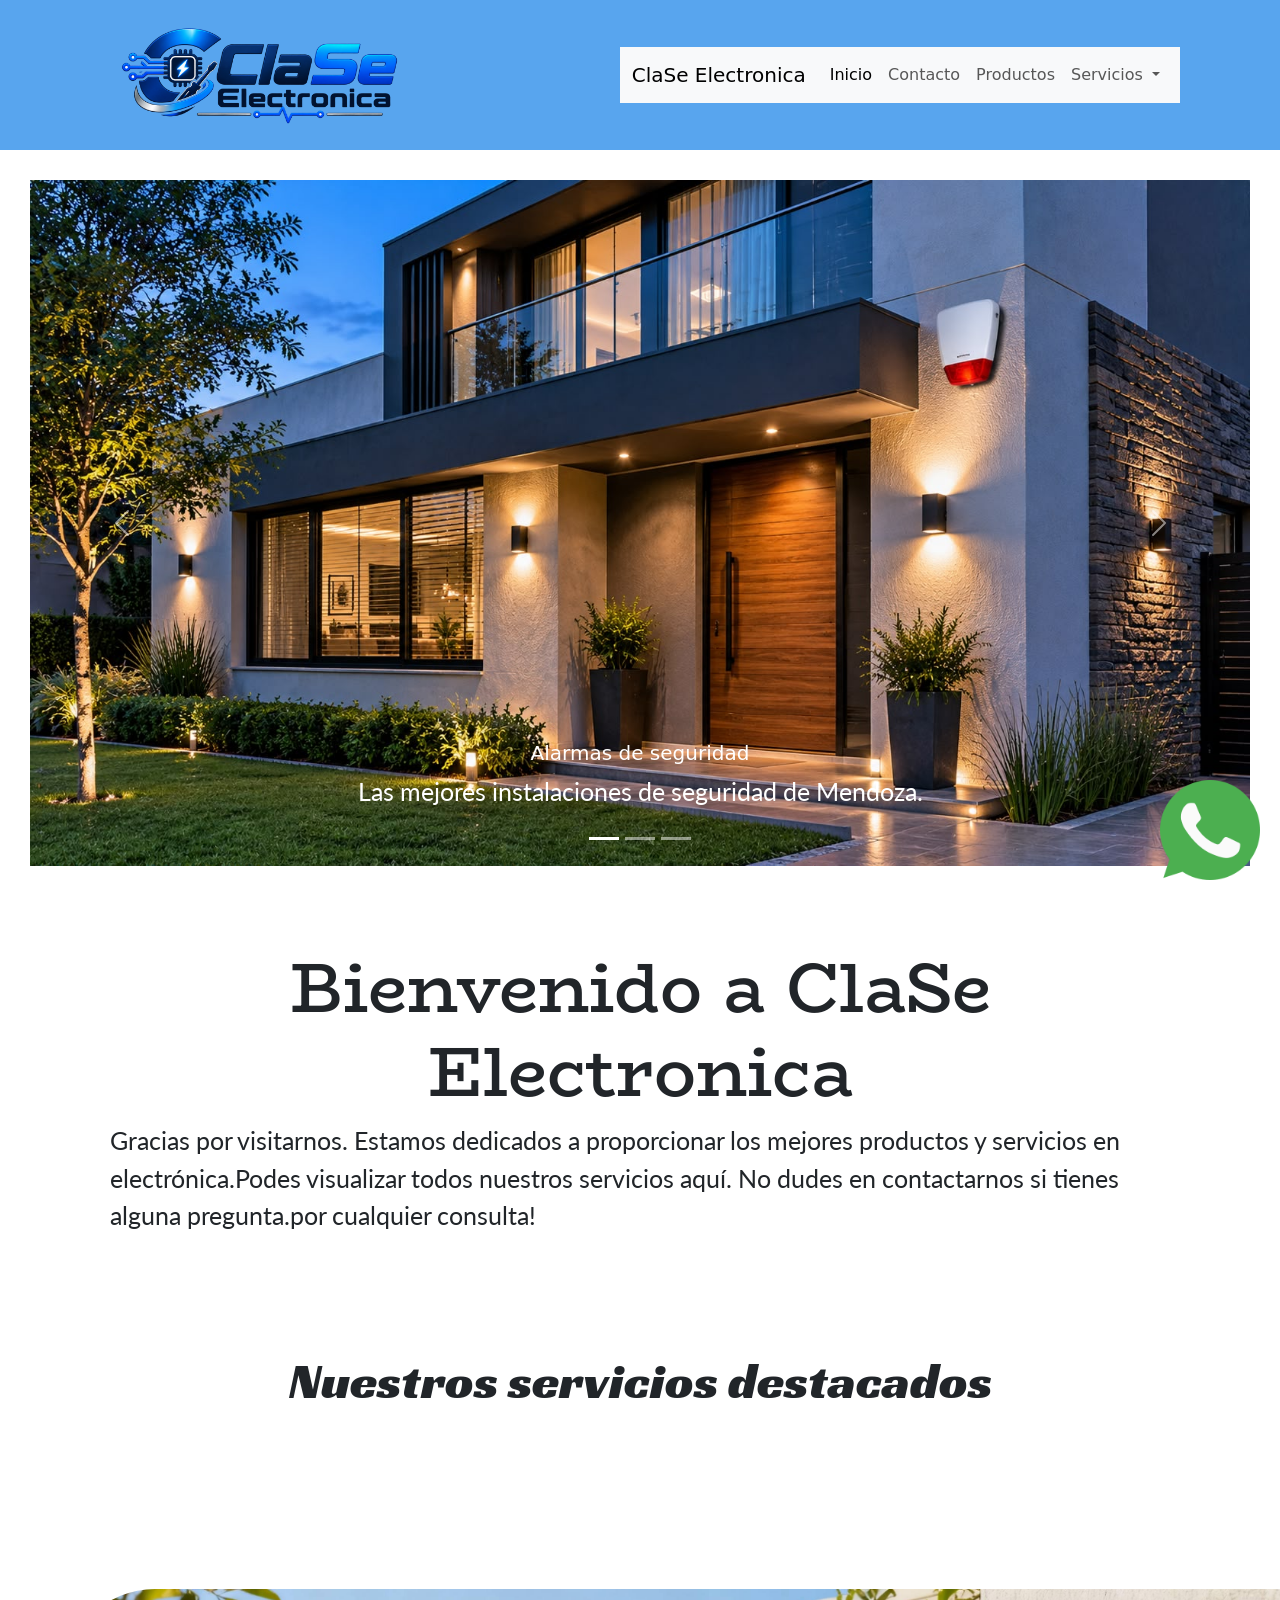
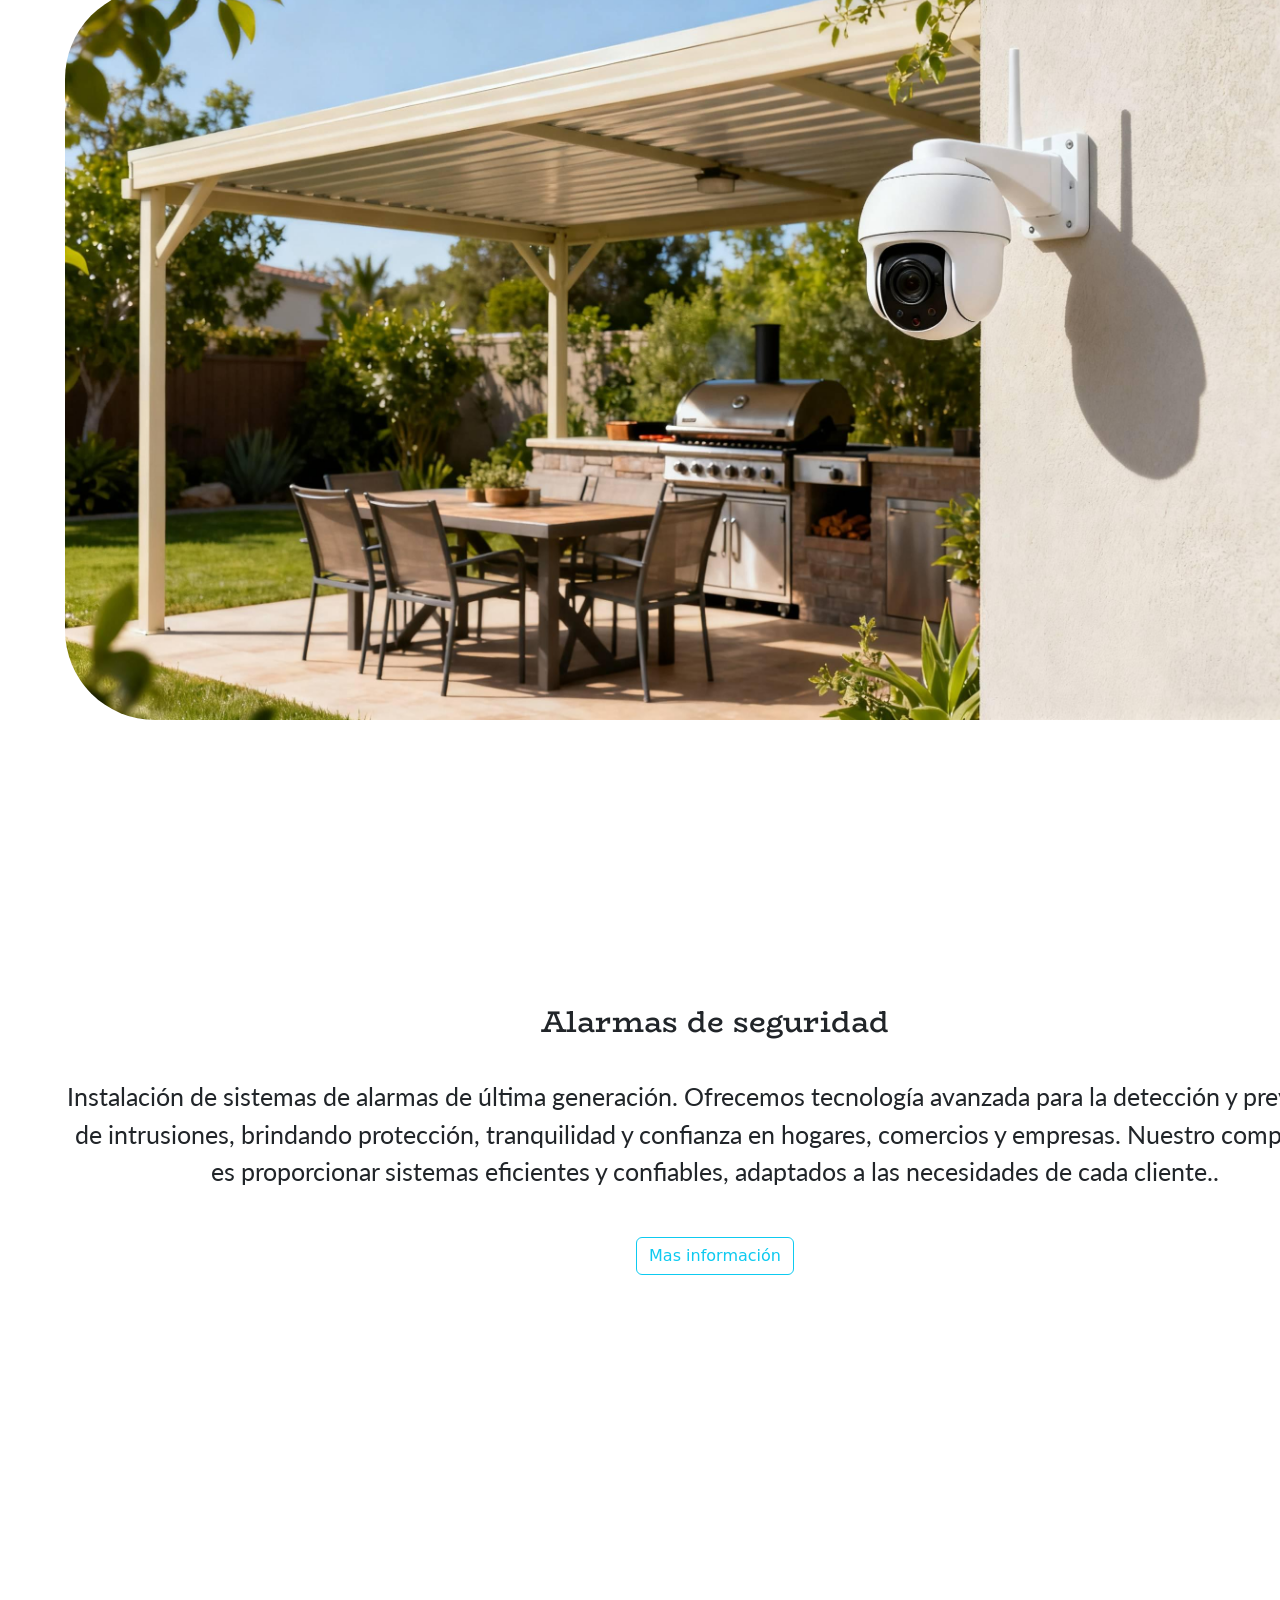
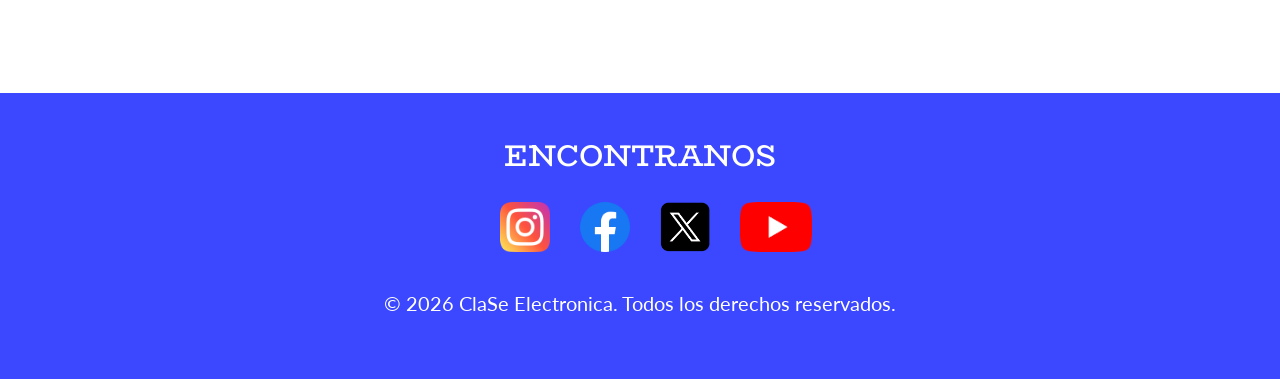
==== index.html @ 40df65ca "Carusel" ====
<!DOCTYPE html>
<html lang="en">
<head>
    <meta charset="UTF-8">
    <meta name="viewport" content="width=device-width, initial-scale=1.0">
    <link rel="shorcut icon" href="./assets/logos/logoClaSe.png" type="image/x-icon">
    <link href="https://cdn.jsdelivr.net/npm/bootstrap@5.3.8/dist/css/bootstrap.min.css" rel="stylesheet" integrity="sha384-sRIl4kxILFvY47J16cr9ZwB07vP4J8+LH7qKQnuqkuIAvNWLzeN8tE5YBujZqJLB" crossorigin="anonymous">
    <link rel="stylesheet" href="./styles/styles.css">
    <title>ClaSe Electronica</title>
</head>
<body>
    <header class="header">
        <img src="./assets/logos/logoClaSe.png" alt="Logo de ClaSe Electronica" class="logo">
        <nav class="navbar navbar-expand-lg bg-body-tertiary">
        <div class="container-fluid">
            <a class="navbar-brand" href="#">ClaSe Electronica</a>
            <button class="navbar-toggler" type="button" data-bs-toggle="collapse" data-bs-target="#navbarNavDropdown" aria-controls="navbarNavDropdown" aria-expanded="false" aria-label="Toggle navigation">
            <span class="navbar-toggler-icon"></span>
            </button>
            <div class="collapse navbar-collapse" id="navbarNavDropdown">
            <ul class="navbar-nav">
                <li class="nav-item">
                <a class="nav-link active" aria-current="page" href="#">Inicio</a>
                </li>
                <li class="nav-item">
                <a class="nav-link" href="#">Contacto</a>
                </li>
                <li class="nav-item">
                    <a class="nav-link" href="#">Productos</a>
                </li>
                <li class="nav-item dropdown">
                    <a class="nav-link dropdown-toggle" href="#" role="button" data-bs-toggle="dropdown" aria-expanded="false">
                        Servicios
                    </a>
                    <ul class="dropdown-menu">
                        <li><a class="dropdown-item" href="#">Alarmas de seguridad</a></li>
                        <li><a class="dropdown-item" href="#">Camaras de seguridad</a></li>
                        <li><a class="dropdown-item" href="#">Reparacion de PC's/Noteboocks's</a></li>
                        <li><a class="dropdown-item" href="#">Armado de PC's</a></li>
                    </ul>
                </li>
            </ul>
            </div>
        </div>
        </nav>
    </header>
    <main>
        <div id="carouselExampleCaptions" class="carousel slide">
        <div class="carousel-indicators">
            <button type="button" data-bs-target="#carouselExampleCaptions" data-bs-slide-to="0" class="active" aria-current="true" aria-label="Slide 1"></button>
            <button type="button" data-bs-target="#carouselExampleCaptions" data-bs-slide-to="1" aria-label="Slide 2"></button>
            <button type="button" data-bs-target="#carouselExampleCaptions" data-bs-slide-to="2" aria-label="Slide 3"></button>
        </div>
        <div class="carousel-inner">
            <div class="carousel-item active">
            <img src="./assets/ilustrativas/alarma de seguridad.jpeg" class="d-block w-100" alt="...">
            <div class="carousel-caption d-none d-md-block">
                <h5>Alarmas de seguridad</h5>
                <p>Las mejores instalaciones de seguridad de Mendoza.</p>
            </div>
            </div>
            <div class="carousel-item">
            <img src="/assets/ilustrativas/camara.jpeg" class="d-block w-100" alt="...">
            <div class="carousel-caption d-none d-md-block">
                <h5>Camaras de seguridad</h5>
                <p>Lo ultimo en tecnologia videoseguridad.</p>
            </div>
            </div>
            <div class="carousel-item">
            <img src="/assets/ilustrativas/electrodomesticos.png" class="d-block w-100" alt="...">
            <div class="carousel-caption d-none d-md-block">
                <h5>Reparacion de electrodomesticos</h5>
                <p>Reparamos tu electrodomestico dejandolo como nuevo.</p>
            </div>
            </div>
        </div>
        <button class="carousel-control-prev" type="button" data-bs-target="#carouselExampleCaptions" data-bs-slide="prev">
            <span class="carousel-control-prev-icon" aria-hidden="true"></span>
            <span class="visually-hidden">Previous</span>
        </button>
        <button class="carousel-control-next" type="button" data-bs-target="#carouselExampleCaptions" data-bs-slide="next">
            <span class="carousel-control-next-icon" aria-hidden="true"></span>
            <span class="visually-hidden">Next</span>
        </button>
        </div>
        <section class="bienvenidos">
            <h1>Bienvenido a ClaSe Electronica</h1>
            <p>Gracias por visitarnos. Estamos dedicados a proporcionar los mejores productos y servicios en electrónica.Podes visualizar todos nuestros servicios aquí. No dudes en contactarnos si tienes alguna pregunta.por cualquier consulta!</p>
        </section>
        <div class="servicios-destacados">
                <h2>Nuestros servicios destacados</h2>
        </div>
        <section class="grid-text">
                <figure class="img-camara-grid">
                    <img src="./assets/ilustrativas/camara.jpeg" alt="Sensor Infrarrojo" class="img-camara">
                </figure>
                <h3 class="h3-camara">Camaras de seguridad</h3>
                <p class="p-camara">Instalación de cámaras de videovigilancia de última generación. Ofrecemos tecnología innovadora y sistemas de monitoreo diseñados para brindar mayor protección, tranquilidad y control en hogares, comercios y empresas. Nuestro compromiso es ofrecer soluciones eficientes, confiables y adaptadas a las necesidades de cada cliente.</p>
                <button type="button" class="btn btn-outline-info btn-grid">Mas información</button>
                <figure class="img-alarma-grid">
                    <img src="./assets/ilustrativas/alarma de seguridad.jpeg" alt="Alarma" class="img-alarma">
                </figure>
                <h4 class="h4-alarma">Alarmas de seguridad</h4>
                <p class="p-alarma">Instalación de sistemas de alarmas de última generación. Ofrecemos tecnología avanzada para la detección y prevención de intrusiones, brindando protección, tranquilidad y confianza en hogares, comercios y empresas. Nuestro compromiso es proporcionar sistemas eficientes y confiables, adaptados a las necesidades de cada cliente..</p>
                <button type="button" class="btn btn-outline-info btn-grid2">Mas información</button>
        </section>
    </main>
    <footer>
        <h4 class="encontranos">ENCONTRANOS</h4>
        <ul class="rrss-list">
            <li>
                <a href="https://www.instagram.com/" target="_blank">
                    <img src="./assets/logos/instagram.png" alt="Logo de Instagram" class="rrss">
                </a>
            </li>
            <li>
                <a href="https://www.facebook.com/" target="_blank">
                    <img src="./assets/logos/facebook.png" alt="Logo de Facebook" class="rrss">
                </a>
            </li>
            <li>
                <a href="https://twitter.com/" target="_blank">
                    <img src="./assets/logos/x.png" alt="Logo de Twitter" class="rrss">
                </a>
            </li>
            <li>
                <a href="https://www.youtube.com/" target="_blank">
                    <img src="./assets/logos/yt.png" alt="Logo de YouTube" class="rrss">
                </a>
            </li>
        </ul>
        <p class="derechos">&copy; 2026 ClaSe Electronica. Todos los derechos reservados.</p>
    </footer>
    <div class="wsp-flotante">
        <a href="https://wa.me/5492612086116" target="_blank" rel="noopener" class="wsp-flotante" aria-label="Contactanos por WhatsApp">
            <img src="./assets/logos/whatsapp.png" alt="Logo de WhatsApp" class="wsp-logo">
        </a>
    </div>
    <script src="https://cdn.jsdelivr.net/npm/bootstrap@5.3.8/dist/js/bootstrap.bundle.min.js" integrity="sha384-FKyoEForCGlyvwx9Hj09JcYn3nv7wiPVlz7YYwJrWVcXK/BmnVDxM+D2scQbITxI" crossorigin="anonymous"></script>
</body>
</html>
---- styles/styles.css ----
/* NUESTROS SERVICIOS DESTACADOS FONT*/

@import url('https://fonts.googleapis.com/css2?family=Racing+Sans+One&display=swap');

/* TEXTOS FONT*/

@import url('https://fonts.googleapis.com/css2?family=Lato:ital,wght@0,100;0,300;0,400;0,700;0,900;1,100;1,300;1,400;1,700;1,900&display=swap');

@import url('https://fonts.googleapis.com/css2?family=Andika:ital,wght@0,400;0,700;1,400;1,700&family=Lato:ital,wght@0,100;0,300;0,400;0,700;0,900;1,100;1,300;1,400;1,700;1,900&display=swap');

/* TITULOS FONT*/

@import url('https://fonts.googleapis.com/css2?family=BioRhyme:wght@200..800&display=swap');


/* RESET */
* {
    margin: 0;
    padding: 0;
    box-sizing: border-box;
}

/* header */

.header {
    display: flex;
    justify-content: space-between;
    align-items: center;
    padding: 15px 100px;
    background-color: #58a5ee;
}

.logo {
    width: 300px;
    height: auto;
    margin: 10px;
}



a {
    text-decoration: none;
    color: #fff;
}

/* main */

main{
    padding: 30px 30px;
}

h1 {
    font-family: BioRhyme, sans-serif;
    text-align: center;
    font-size: 70px;
}

h2 {
    font-family: Racing Sans One, sans-serif;
    text-align: center;
    font-size: 50px;
}

h3 {
    font-family: BioRhyme, sans-serif;
    text-align: center;
    font-size: 30px;
}

h4 {
    font-family: BioRhyme, sans-serif;
    text-align: center;
    font-size: 30px;
}

p {
    font-family: Lato, sans-serif;
    font-size:25px;
}

.bienvenidos {
    display: flex;
    flex-direction: column;
    align-items: center;
    justify-content: center;
    padding: 80px;
}

.servicios-destacados {
    font-family: Racing Sans One, sans-serif;
    padding: 20px;
    font-size: 30px;
    text-align: center;
}

.img-camara {
    width: 1300px;
    border-radius: 90px;
}

.img-alarma {
    width: 1300px;
    border-radius: 90px;
}

.p-camara {
    font-family: Lato, sans-serif;
    font-size:25px;
    text-align: center;
}

.p-alarma {
    font-family: Lato, sans-serif;
    font-size:25px;
    text-align: center;
}

.grid-text{
    display: grid;
    grid-template-areas:
        "img1 ."
        "img1 p1"
        "img1 sub1"
        "img1 btn1"
        "img1 ."
        ". img2"
        "p2 img2"
        "sub2 img2"
        "btn2 img2"
        ". img2"
        ;
    justify-items: center;
    align-items: center;
    column-gap: 20px;
    row-gap: 30px;
    padding: 150px 35px;
}

.img-camara-grid{
    grid-area: img1;
}

.h3-camara{
    grid-area: p1;
    
}

.p-camara{
    grid-area: sub1;
}

.btn-grid{
    grid-area: btn1;
}

.img-alarma-grid{
    grid-area: img2;
}

.h4-alarma{
    grid-area: p2;
}

.p-alarma{
    grid-area: sub2;
}

.btn-grid2{
    grid-area: btn2;
}



/* footer */

.encontranos {
    font-family: BioRhyme, sans-serif;
    font-size: 30px;
    text-align: center;
    color: #fff;
    padding: 20px 0;
}

.rrss {
    height: 50px;
    width: auto;
}

.rrss-list{
    list-style: none;
    display:flex;
    justify-content: center;
    gap:30px
}

footer {
    background-color: #3b48ff;
    width: 100%;                  /* Ocupa el 100% del ancho de la ventana */
    margin: 0;                    /* Elimina cualquier margen exterior */
    padding: 25px 20px;
}

.derechos {
    font-family: Lato, sans-serif;
    font-size: 20px;
    text-align: center;
    color: #fff;
    padding:20px
}

.wsp-logo {
    width: 100px;
    height: 100px;
}

.wsp-flotante {
    position: fixed;
    bottom: 20px;
    right: 20px;
    z-index: 1000;
}
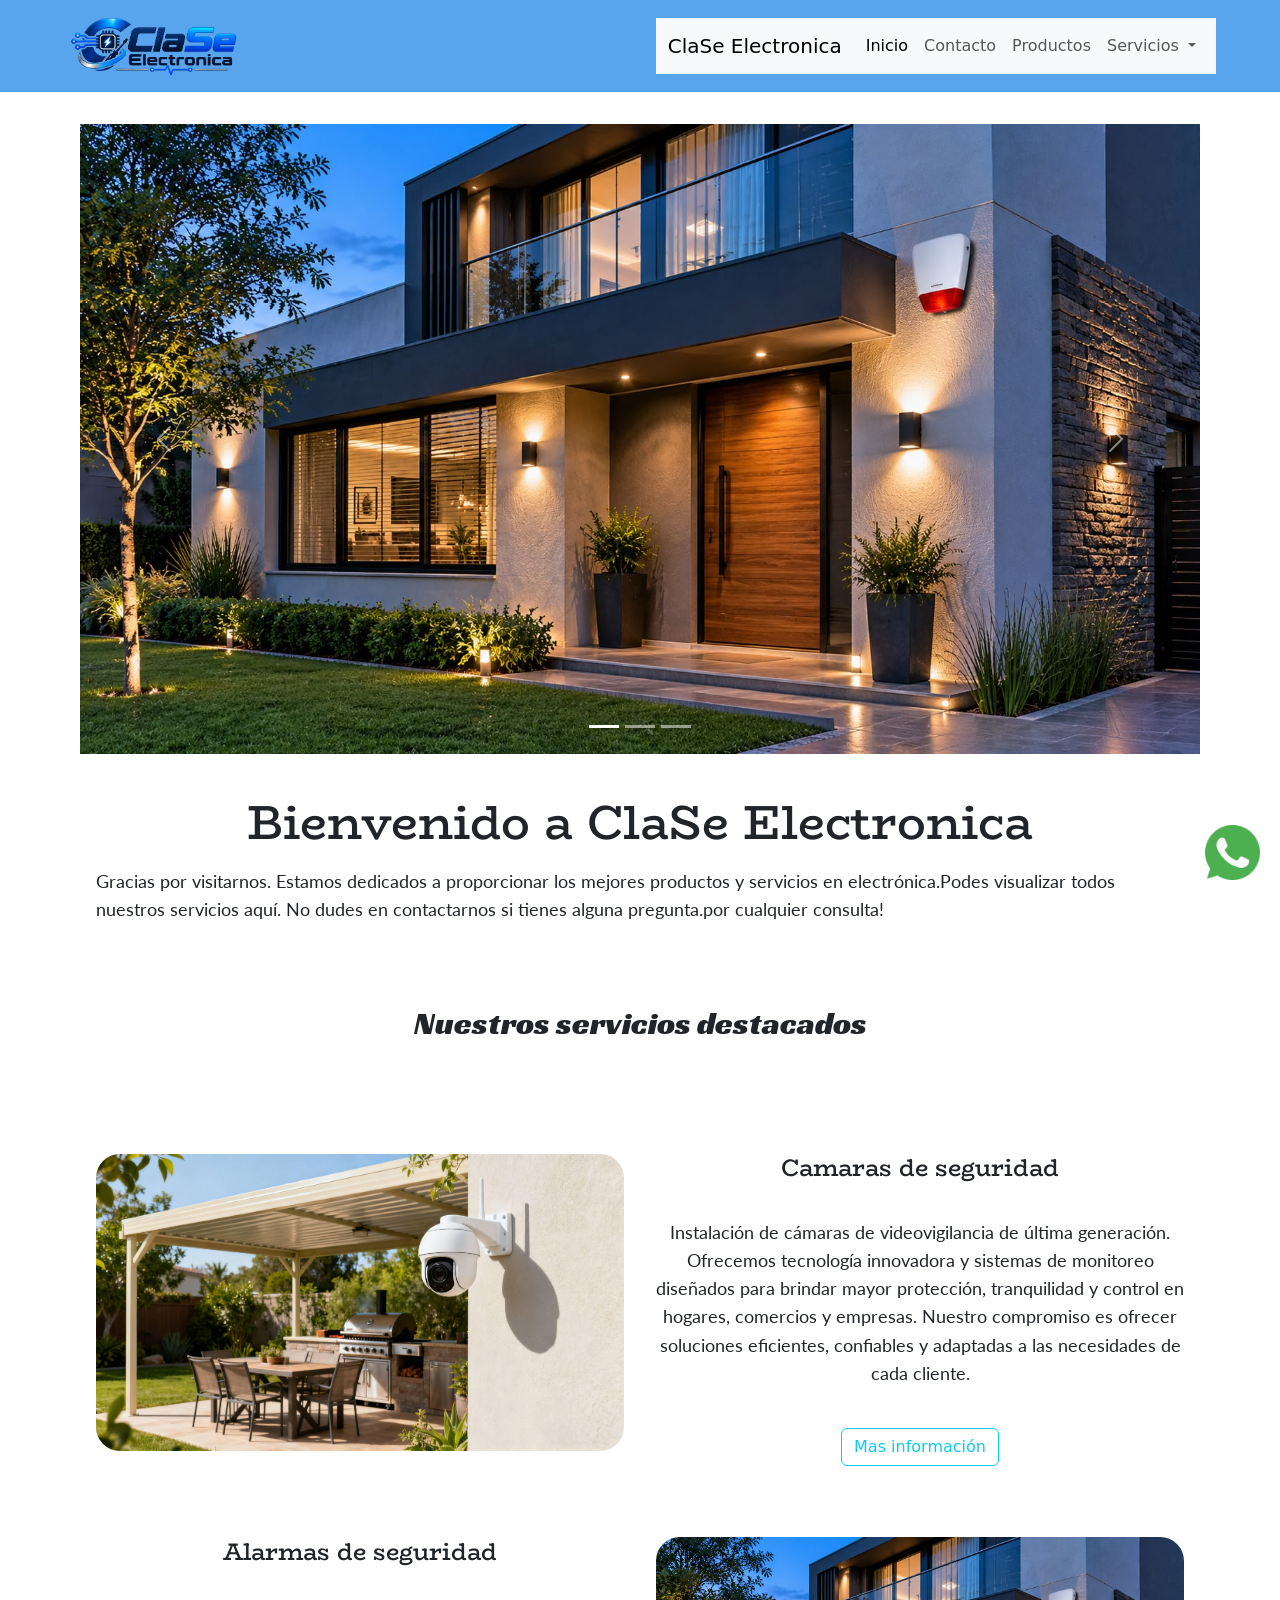
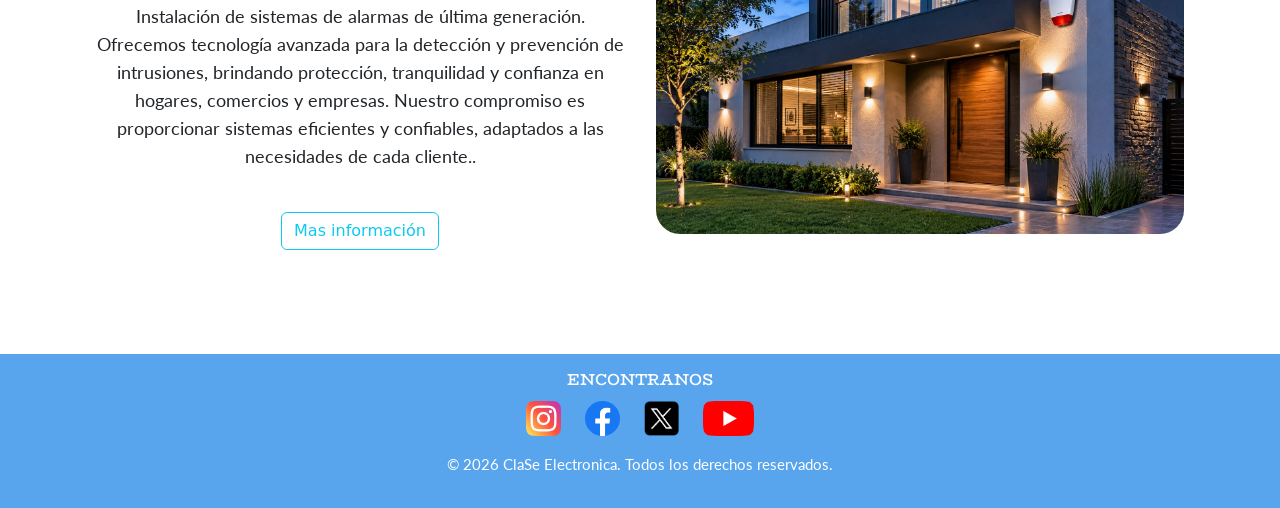
==== commit 014adca6: "Actrualizacion 13/11/2026 Se le agrego pagina contacto y media queries completa" ====
--- a/index.html
+++ b/index.html
@@ -3,7 +3,7 @@
 <head>
     <meta charset="UTF-8">
     <meta name="viewport" content="width=device-width, initial-scale=1.0">
-    <link rel="shorcut icon" href="./assets/logos/logoClaSe.png" type="image/x-icon">
+    <link rel="shorcut icon" href="./assets/logos/logo ClaSe circular.png" type="image/x-icon">
     <link href="https://cdn.jsdelivr.net/npm/bootstrap@5.3.8/dist/css/bootstrap.min.css" rel="stylesheet" integrity="sha384-sRIl4kxILFvY47J16cr9ZwB07vP4J8+LH7qKQnuqkuIAvNWLzeN8tE5YBujZqJLB" crossorigin="anonymous">
     <link rel="stylesheet" href="./styles/styles.css">
     <title>ClaSe Electronica</title>
@@ -23,7 +23,7 @@
                 <a class="nav-link active" aria-current="page" href="#">Inicio</a>
                 </li>
                 <li class="nav-item">
-                <a class="nav-link" href="#">Contacto</a>
+                <a class="nav-link" href="./pages/contacto.html">Contacto</a>
                 </li>
                 <li class="nav-item">
                     <a class="nav-link" href="#">Productos</a>
@@ -54,24 +54,12 @@
         <div class="carousel-inner">
             <div class="carousel-item active">
             <img src="./assets/ilustrativas/alarma de seguridad.jpeg" class="d-block w-100" alt="...">
-            <div class="carousel-caption d-none d-md-block">
-                <h5>Alarmas de seguridad</h5>
-                <p>Las mejores instalaciones de seguridad de Mendoza.</p>
-            </div>
             </div>
             <div class="carousel-item">
             <img src="/assets/ilustrativas/camara.jpeg" class="d-block w-100" alt="...">
-            <div class="carousel-caption d-none d-md-block">
-                <h5>Camaras de seguridad</h5>
-                <p>Lo ultimo en tecnologia videoseguridad.</p>
-            </div>
             </div>
             <div class="carousel-item">
             <img src="/assets/ilustrativas/electrodomesticos.png" class="d-block w-100" alt="...">
-            <div class="carousel-caption d-none d-md-block">
-                <h5>Reparacion de electrodomesticos</h5>
-                <p>Reparamos tu electrodomestico dejandolo como nuevo.</p>
-            </div>
             </div>
         </div>
         <button class="carousel-control-prev" type="button" data-bs-target="#carouselExampleCaptions" data-bs-slide="prev">
--- a/styles/styles.css
+++ b/styles/styles.css
@@ -1,18 +1,14 @@
 
-/* NUESTROS SERVICIOS DESTACADOS FONT*/
-
+
+/* NUESTROS SERVICIOS DESTACADOS FONT */
 @import url('https://fonts.googleapis.com/css2?family=Racing+Sans+One&display=swap');
 
-/* TEXTOS FONT*/
-
+/* TEXTOS FONT */
 @import url('https://fonts.googleapis.com/css2?family=Lato:ital,wght@0,100;0,300;0,400;0,700;0,900;1,100;1,300;1,400;1,700;1,900&display=swap');
-
 @import url('https://fonts.googleapis.com/css2?family=Andika:ital,wght@0,400;0,700;1,400;1,700&family=Lato:ital,wght@0,100;0,300;0,400;0,700;0,900;1,100;1,300;1,400;1,700;1,900&display=swap');
 
-/* TITULOS FONT*/
-
+/* TITULOS FONT */
 @import url('https://fonts.googleapis.com/css2?family=BioRhyme:wght@200..800&display=swap');
-
 
 /* RESET */
 * {
@@ -21,102 +17,102 @@
     box-sizing: border-box;
 }
 
-/* header */
-
+/* Regla de oro para que ninguna imagen desborde */
+img {
+    max-width: 100%;
+    height: auto;
+    display: block;
+}
+
+/* HEADER */
 .header {
     display: flex;
     justify-content: space-between;
     align-items: center;
-    padding: 15px 100px;
+    padding: 1rem 5%; /* 5% a los costados se adapta a cualquier ancho */
     background-color: #58a5ee;
 }
 
 .logo {
-    width: 300px;
+    width: 180px; /* Tamaño equilibrado para notebook */
     height: auto;
-    margin: 10px;
-}
-
-
+}
 
 a {
     text-decoration: none;
     color: #fff;
 }
 
-/* main */
-
-main{
-    padding: 30px 30px;
-}
-
+/* MAIN Y CONTENEDOR */
+main {
+    width: 90%;
+    max-width: 1200px; /* Evita que en monitores grandes se desparrame */
+    margin: 0 auto;
+    padding: 2rem 1rem;
+}
+
+/* TIPOGRAFÍAS EN REM (Equilibradas para notebook) */
 h1 {
-    font-family: BioRhyme, sans-serif;
-    text-align: center;
-    font-size: 70px;
+    font-family: 'BioRhyme', serif;
+    text-align: center;
+    font-size: 2.4rem; /* Equivalente a ~38px en vez de 70px */
+    margin-bottom: 1rem;
 }
 
 h2 {
-    font-family: Racing Sans One, sans-serif;
-    text-align: center;
-    font-size: 50px;
-}
-
-h3 {
-    font-family: BioRhyme, sans-serif;
-    text-align: center;
-    font-size: 30px;
-}
-
-h4 {
-    font-family: BioRhyme, sans-serif;
-    text-align: center;
-    font-size: 30px;
+    font-family: 'Racing Sans One', sans-serif;
+    text-align: center;
+    font-size: 2rem;
+    margin-bottom: 1rem;
+}
+
+h3, h4 {
+    font-family: 'BioRhyme', serif;
+    text-align: center;
+    font-size: 1.5rem;
+    margin-bottom: 0.75rem;
 }
 
 p {
-    font-family: Lato, sans-serif;
-    font-size:25px;
-}
-
+    font-family: 'Lato', sans-serif;
+    font-size: 1.1rem; /* ~17px en vez de 25px */
+    line-height: 1.6;
+}
+
+/* SECCIONES */
 .bienvenidos {
     display: flex;
     flex-direction: column;
     align-items: center;
     justify-content: center;
-    padding: 80px;
+    padding: 2.5rem 1rem;
 }
 
 .servicios-destacados {
-    font-family: Racing Sans One, sans-serif;
-    padding: 20px;
-    font-size: 30px;
-    text-align: center;
-}
-
-.img-camara {
-    width: 1300px;
-    border-radius: 90px;
-}
-
+    font-family: 'Racing Sans One', sans-serif;
+    padding: 1.5rem;
+    font-size: 1.8rem;
+    text-align: center;
+}
+
+/* IMÁGENES DENTRO DEL CONTENIDO */
+.img-camara,
 .img-alarma {
-    width: 1300px;
-    border-radius: 90px;
-}
-
-.p-camara {
-    font-family: Lato, sans-serif;
-    font-size:25px;
-    text-align: center;
-}
-
+    width: 100%;
+    max-width: 480px; /* Tamaño máximo controlado */
+    border-radius: 24px; /* Un radio más armónico */
+    object-fit: cover;
+}
+
+.p-camara,
 .p-alarma {
-    font-family: Lato, sans-serif;
-    font-size:25px;
-    text-align: center;
-}
-
-.grid-text{
+    font-family: 'Lato', sans-serif;
+    font-size: 1.1rem;
+    text-align: center;
+}
+
+/* GRID DE SERVICIOS */
+.grid-text {
     display: grid;
     grid-template-areas:
         "img1 ."
@@ -128,95 +124,130 @@
         "p2 img2"
         "sub2 img2"
         "btn2 img2"
-        ". img2"
-        ;
+        ". img2";
     justify-items: center;
     align-items: center;
-    column-gap: 20px;
-    row-gap: 30px;
-    padding: 150px 35px;
-}
-
-.img-camara-grid{
-    grid-area: img1;
-}
-
-.h3-camara{
-    grid-area: p1;
-    
-}
-
-.p-camara{
-    grid-area: sub1;
-}
-
-.btn-grid{
-    grid-area: btn1;
-}
-
-.img-alarma-grid{
-    grid-area: img2;
-}
-
-.h4-alarma{
-    grid-area: p2;
-}
-
-.p-alarma{
-    grid-area: sub2;
-}
-
-.btn-grid2{
-    grid-area: btn2;
-}
-
-
-
-/* footer */
+    column-gap: 2rem;
+    row-gap: 1.5rem;
+    padding: 3rem 1rem;
+}
+
+.img-camara-grid { grid-area: img1; }
+.h3-camara       { grid-area: p1; }
+.p-camara        { grid-area: sub1; }
+.btn-grid        { grid-area: btn1; }
+
+.img-alarma-grid { grid-area: img2; }
+.h4-alarma       { grid-area: p2; }
+.p-alarma        { grid-area: sub2; }
+.btn-grid2       { grid-area: btn2; }
+
+/* FOOTER */
+footer {
+    background-color: #58a5ee;
+    width: 100%;
+    padding: 1rem;
+}
 
 .encontranos {
-    font-family: BioRhyme, sans-serif;
-    font-size: 30px;
+    font-family: 'BioRhyme', serif;
+    font-size: 1rem;
     text-align: center;
     color: #fff;
-    padding: 20px 0;
 }
 
 .rrss {
-    height: 50px;
+    height: 35px;
     width: auto;
 }
 
-.rrss-list{
+.rrss-list {
     list-style: none;
-    display:flex;
+    display: flex;
     justify-content: center;
-    gap:30px
-}
-
-footer {
-    background-color: #3b48ff;
-    width: 100%;                  /* Ocupa el 100% del ancho de la ventana */
-    margin: 0;                    /* Elimina cualquier margen exterior */
-    padding: 25px 20px;
+    gap: 1.5rem;
+    padding: 0;
 }
 
 .derechos {
-    font-family: Lato, sans-serif;
-    font-size: 20px;
+    font-family: 'Lato', sans-serif;
+    font-size: 0.95rem;
     text-align: center;
     color: #fff;
-    padding:20px
-}
-
-.wsp-logo {
-    width: 100px;
-    height: 100px;
-}
-
+    padding: 0;
+}
+
+/* BOTÓN WHATSAPP FLOTANTE */
 .wsp-flotante {
     position: fixed;
     bottom: 20px;
     right: 20px;
     z-index: 1000;
-}+}
+
+.wsp-logo {
+    width: 55px; /* Tamaño estándar accesible y proporcionado */
+    height: 55px;
+}
+
+
+/* PAGINA CONTACTO */
+
+.contacto-h1{
+    font-family: 'BioRhyme', serif;
+    text-align: center;
+    font-size: 1.5rem; 
+    margin-bottom: 1rem; 
+}
+
+
+/* MEDIA QUERIES */
+/* AJUSTES PARA MONITORES GRANDES (PC de 22" o más) */
+@media (max-width: 1440px) {
+    main {
+        max-width: 1350px;
+    }
+
+    h1 {
+        font-size: 3rem;
+    }
+
+    .img-camara,
+    .img-alarma {
+        max-width: 550px;
+    }
+}
+
+/* AJUSTE PARA MOBILE */
+
+/* Aplica ÚNICAMENTE desde 0px hasta 767px (celulares) */
+@media (max-width: 767px) {
+    main {
+        max-width: 100%;
+        padding: 1rem;
+    }
+
+    h1 {
+        font-size: 1.8rem;
+    }
+
+    .grid-text {
+        grid-template-columns: 1fr;
+        grid-template-areas:
+            "img1"
+            "p1"
+            "sub1"
+            "btn1"
+            "img2"
+            "p2"
+            "sub2"
+            "btn2";
+    }
+
+    .logo {
+        max-width: 120px;
+    }
+}
+
+
+
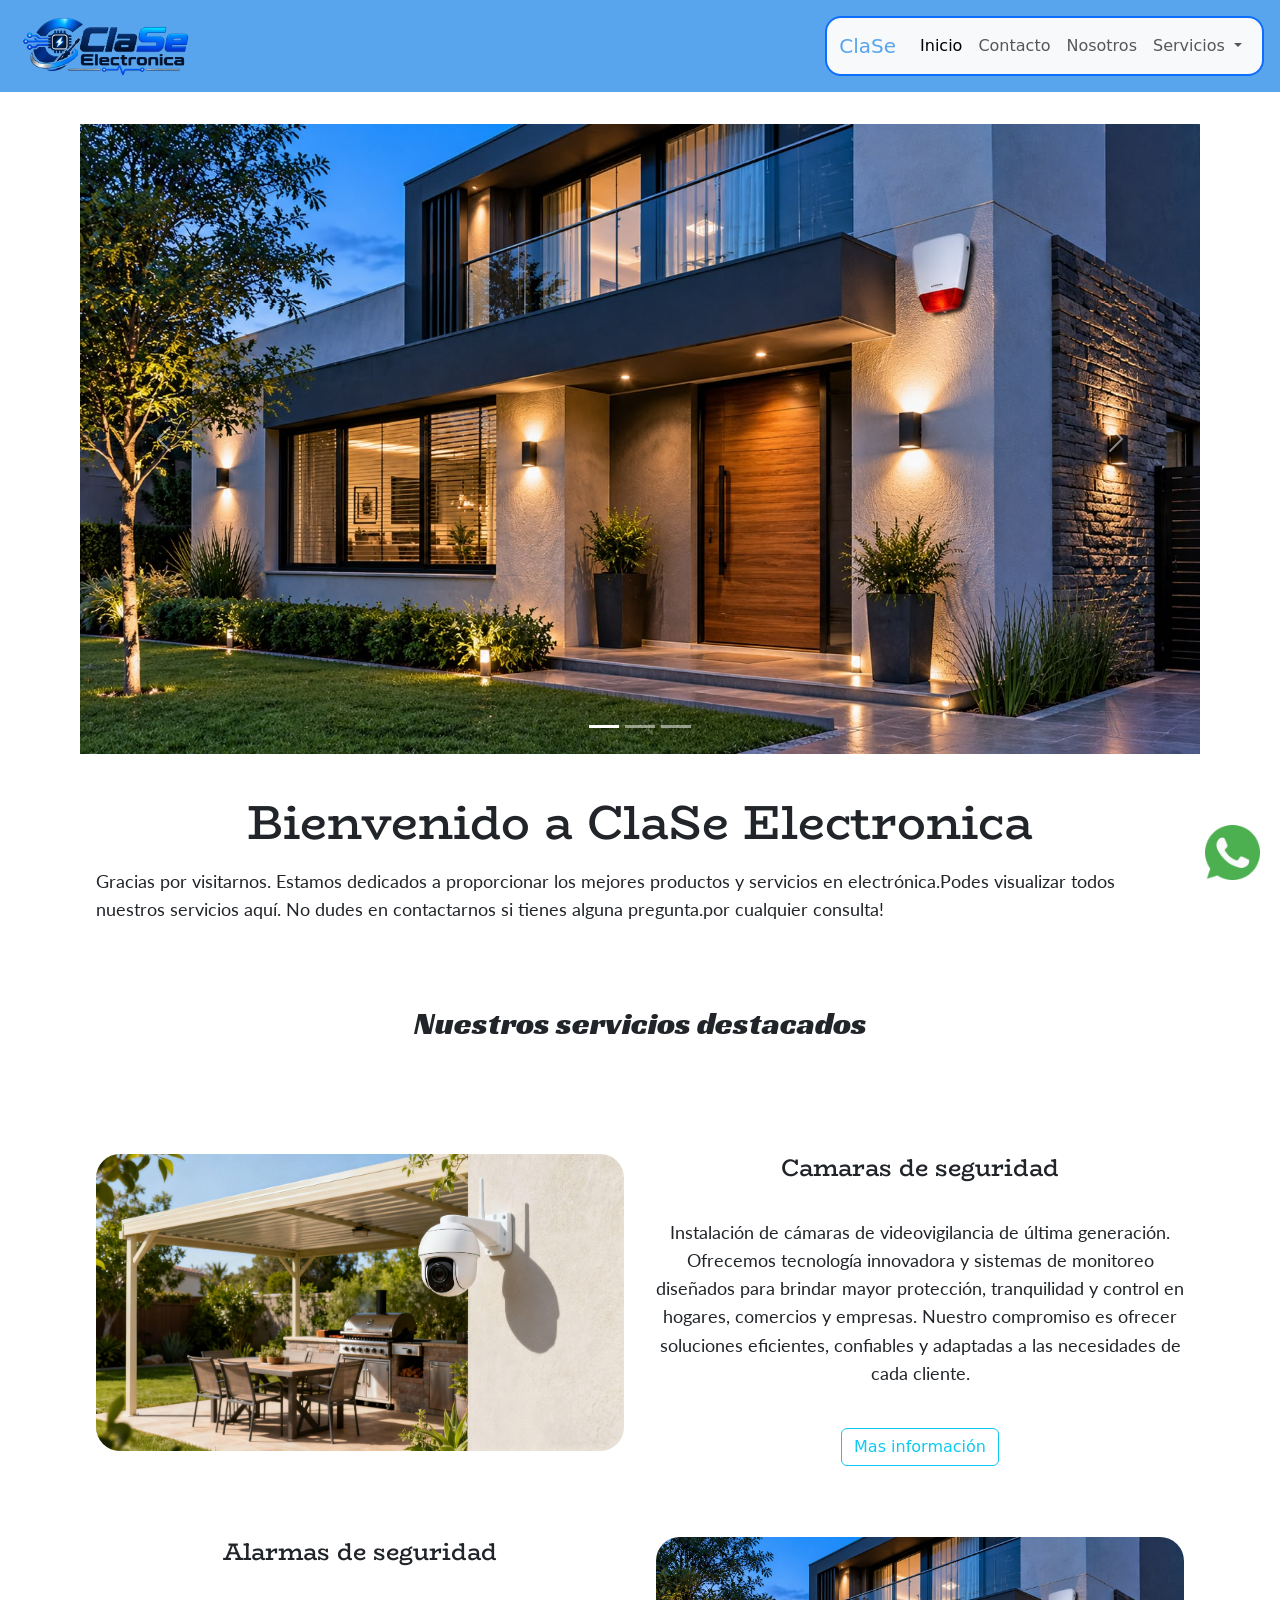
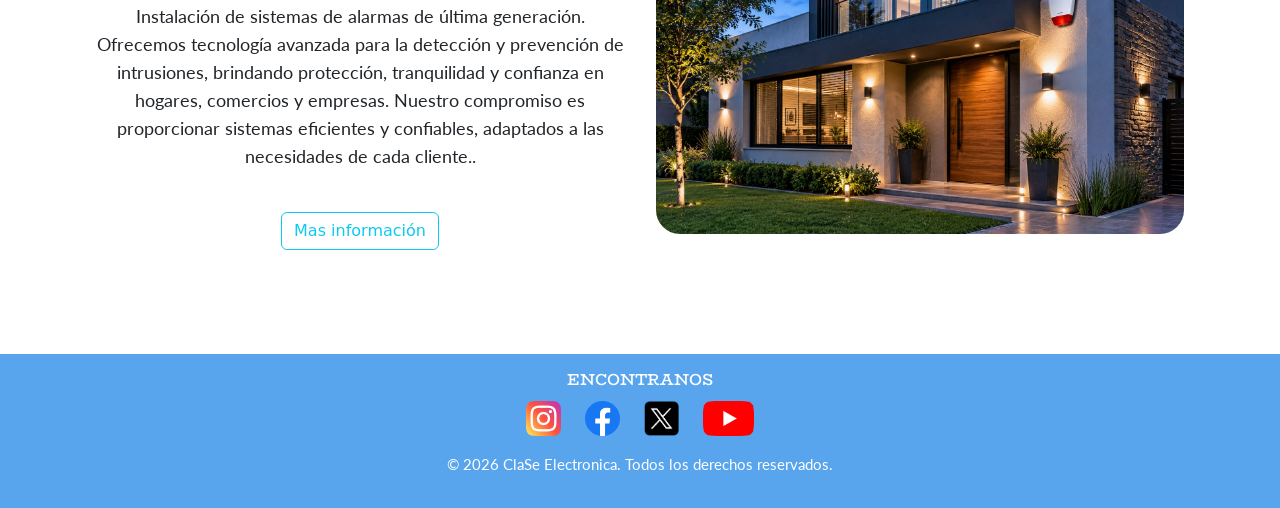
==== commit b2532210: "Comienzo de diseno al boostrap con clases" ====
--- a/index.html
+++ b/index.html
@@ -11,9 +11,9 @@
 <body>
     <header class="header">
         <img src="./assets/logos/logoClaSe.png" alt="Logo de ClaSe Electronica" class="logo">
-        <nav class="navbar navbar-expand-lg bg-body-tertiary">
+        <nav class="navbar navbar-expand-lg bg-body-tertiary rounded-4 border border-primary border-2">
         <div class="container-fluid">
-            <a class="navbar-brand" href="#">ClaSe Electronica</a>
+            <a class="navbar-brand" href="#">ClaSe</a>
             <button class="navbar-toggler" type="button" data-bs-toggle="collapse" data-bs-target="#navbarNavDropdown" aria-controls="navbarNavDropdown" aria-expanded="false" aria-label="Toggle navigation">
             <span class="navbar-toggler-icon"></span>
             </button>
@@ -26,7 +26,7 @@
                 <a class="nav-link" href="./pages/contacto.html">Contacto</a>
                 </li>
                 <li class="nav-item">
-                    <a class="nav-link" href="#">Productos</a>
+                    <a class="nav-link" href="#">Nosotros</a>
                 </li>
                 <li class="nav-item dropdown">
                     <a class="nav-link dropdown-toggle" href="#" role="button" data-bs-toggle="dropdown" aria-expanded="false">
--- a/styles/styles.css
+++ b/styles/styles.css
@@ -29,7 +29,7 @@
     display: flex;
     justify-content: space-between;
     align-items: center;
-    padding: 1rem 5%; /* 5% a los costados se adapta a cualquier ancho */
+    padding: 1rem;
     background-color: #58a5ee;
 }
 
@@ -42,6 +42,24 @@
     text-decoration: none;
     color: #fff;
 }
+
+/* NAVBAR */
+
+.navbar-brand{
+    color: #58a5ee;
+}
+
+/* Asegura que el contenedor del dropdown actúe como referencia */
+.nav-item.dropdown {
+    position: relative;
+}
+
+/* Fuerza al menú a desplegar hacia la derecha/dentro del contenedor */
+.dropdown-menu {
+    left: auto !important;
+    right: 0 !important;
+}
+
 
 /* MAIN Y CONTENEDOR */
 main {
@@ -231,6 +249,10 @@
         font-size: 1.8rem;
     }
 
+    .contacto-h1{
+        font-size: 1rem;
+    }
+
     .grid-text {
         grid-template-columns: 1fr;
         grid-template-areas:
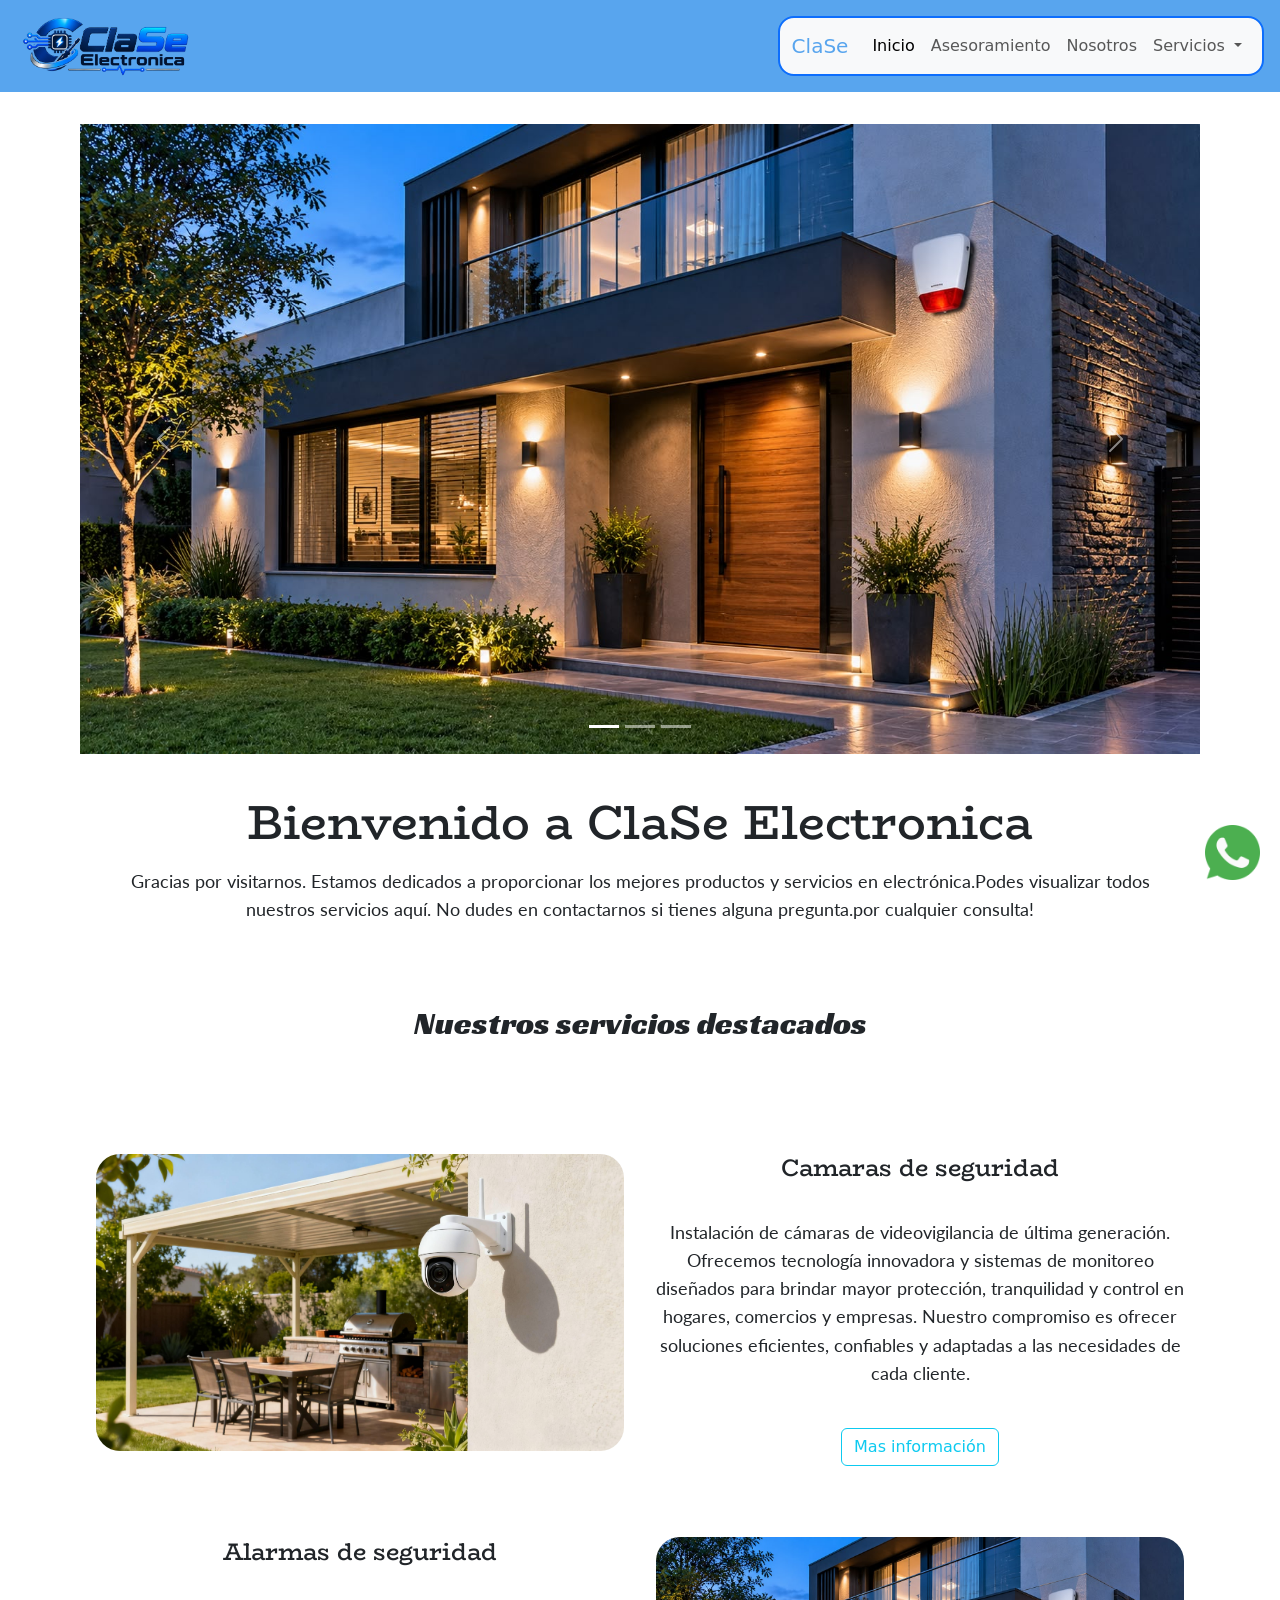
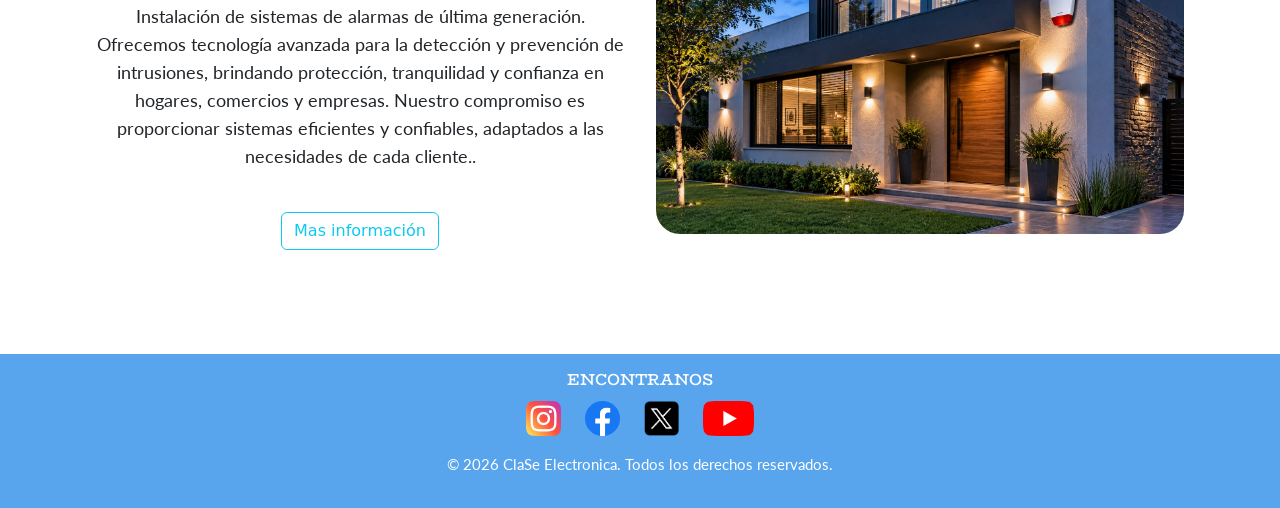
==== commit f32ec77a: "Pagina Asesoramiento terminada Empece a trabajar en la pagina de "nosotros"" ====
--- a/index.html
+++ b/index.html
@@ -23,10 +23,10 @@
                 <a class="nav-link active" aria-current="page" href="#">Inicio</a>
                 </li>
                 <li class="nav-item">
-                <a class="nav-link" href="./pages/contacto.html">Contacto</a>
+                <a class="nav-link" href="./pages/asesoramiento.html">Asesoramiento</a>
                 </li>
                 <li class="nav-item">
-                    <a class="nav-link" href="#">Nosotros</a>
+                    <a class="nav-link" href="./pages/nosotros.html">Nosotros</a>
                 </li>
                 <li class="nav-item dropdown">
                     <a class="nav-link dropdown-toggle" href="#" role="button" data-bs-toggle="dropdown" aria-expanded="false">
--- a/styles/styles.css
+++ b/styles/styles.css
@@ -95,6 +95,7 @@
     font-family: 'Lato', sans-serif;
     font-size: 1.1rem; /* ~17px en vez de 25px */
     line-height: 1.6;
+    text-align: center;
 }
 
 /* SECCIONES */
@@ -218,6 +219,15 @@
     margin-bottom: 1rem; 
 }
 
+/* PAGINA SOBRE NOSOTROS */
+
+.fundadores-ClaSe{
+    font-family: 'BioRhyme', serif;
+    text-align: center;
+    font-size: 1.5rem; 
+    margin-bottom: 1rem;    
+}
+
 
 /* MEDIA QUERIES */
 /* AJUSTES PARA MONITORES GRANDES (PC de 22" o más) */
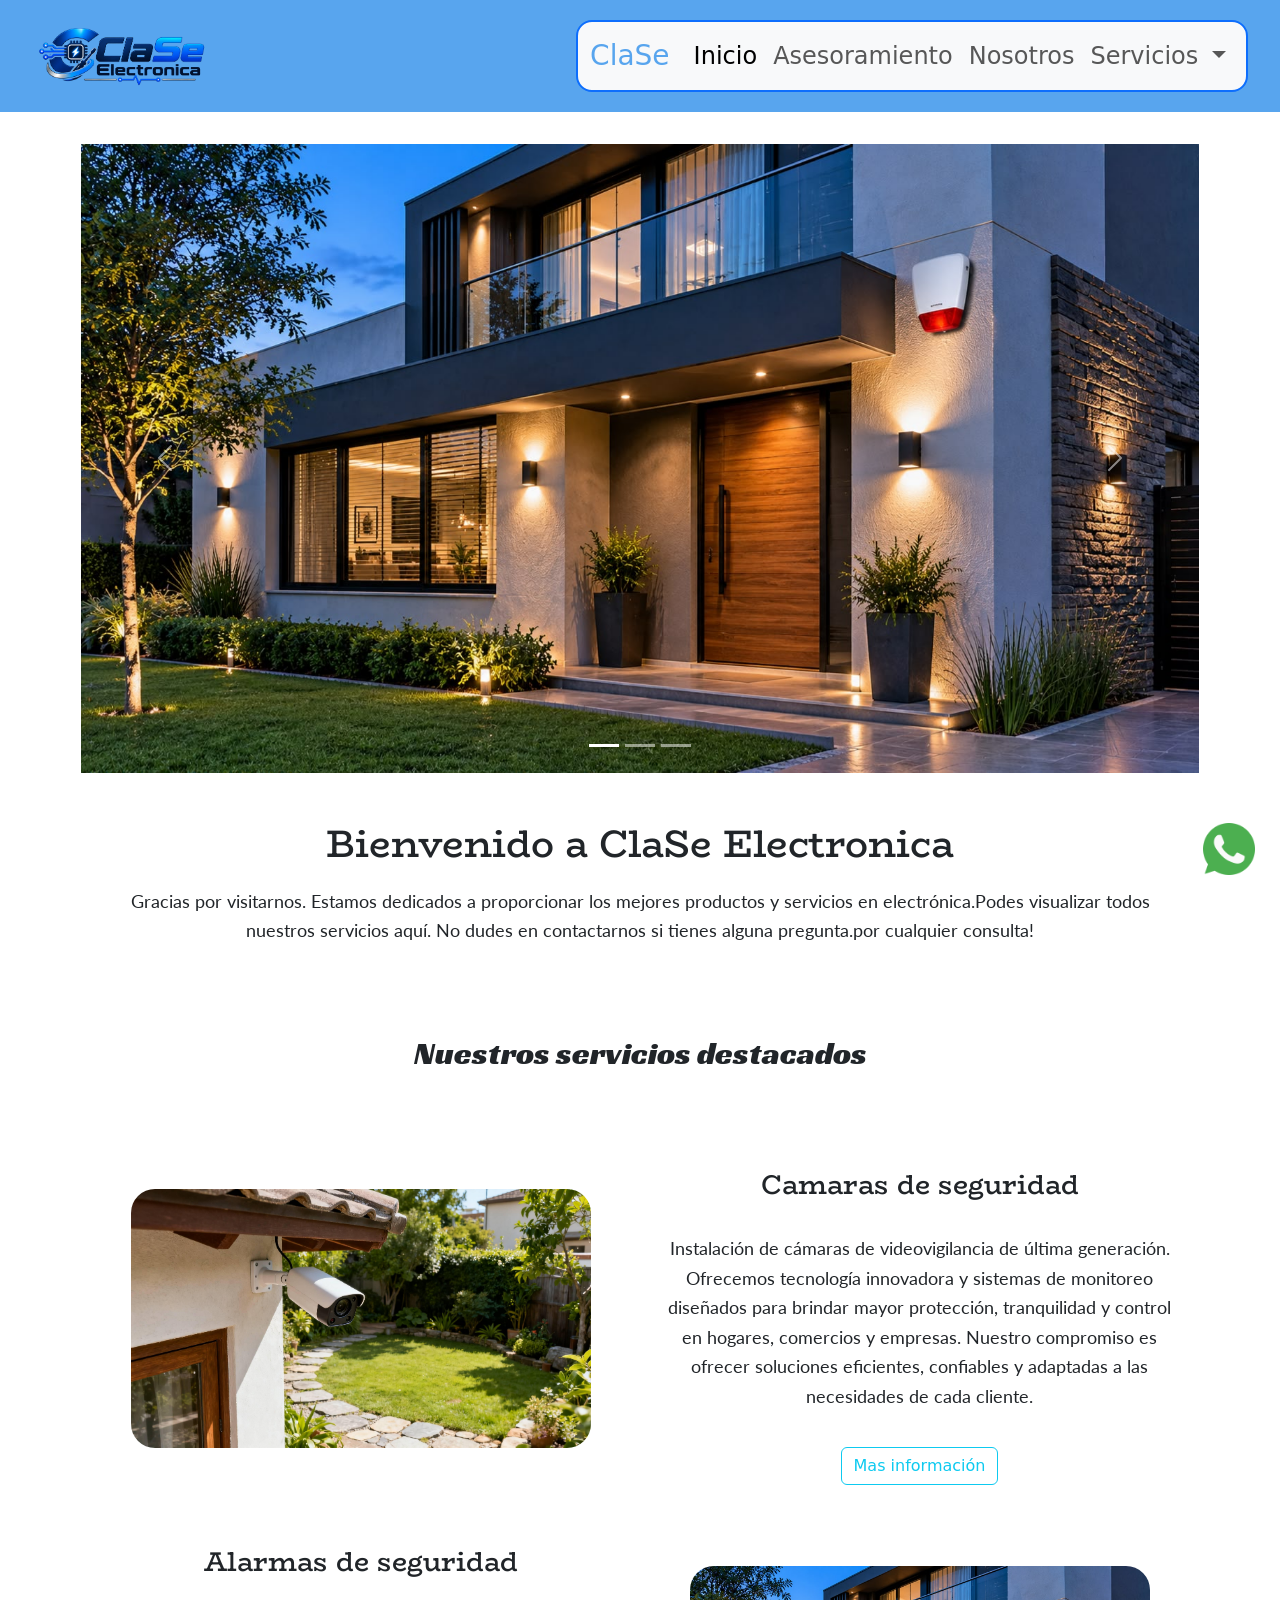
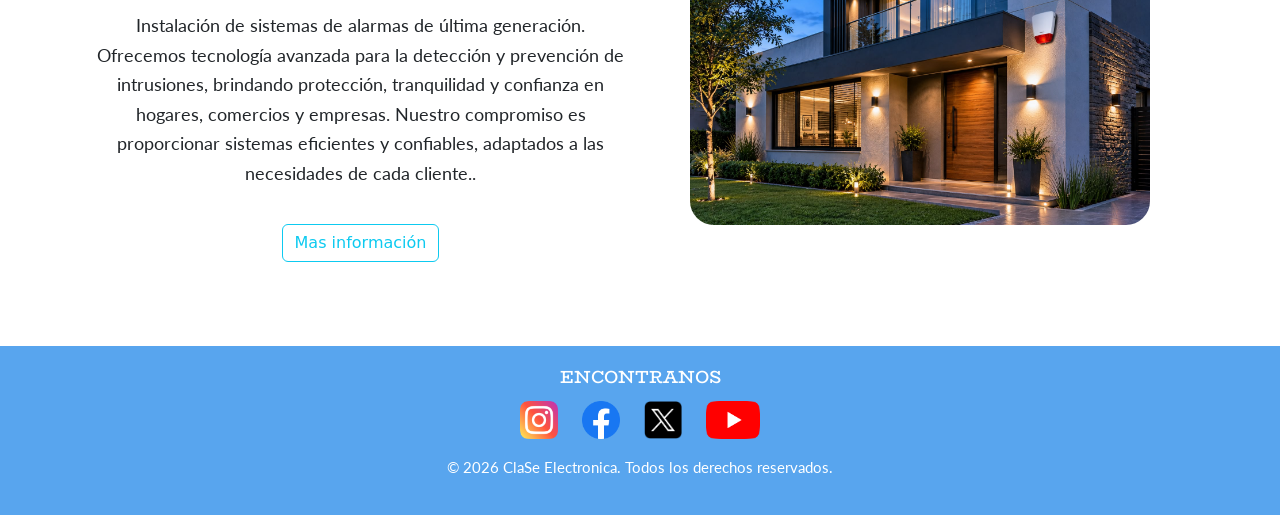
==== commit c165d4ff: "Emezamos la pagina "alarmas de seguridad"" ====
--- a/index.html
+++ b/index.html
@@ -11,9 +11,9 @@
 <body>
     <header class="header">
         <img src="./assets/logos/logoClaSe.png" alt="Logo de ClaSe Electronica" class="logo">
-        <nav class="navbar navbar-expand-lg bg-body-tertiary rounded-4 border border-primary border-2">
+        <nav class="navbar navbar-expand-lg bg-body-tertiary rounded-4 border border-primary border-2 fs-4">
         <div class="container-fluid">
-            <a class="navbar-brand" href="#">ClaSe</a>
+            <a class="navbar-brand fs-3" href="#">ClaSe</a>
             <button class="navbar-toggler" type="button" data-bs-toggle="collapse" data-bs-target="#navbarNavDropdown" aria-controls="navbarNavDropdown" aria-expanded="false" aria-label="Toggle navigation">
             <span class="navbar-toggler-icon"></span>
             </button>
@@ -32,8 +32,8 @@
                     <a class="nav-link dropdown-toggle" href="#" role="button" data-bs-toggle="dropdown" aria-expanded="false">
                         Servicios
                     </a>
-                    <ul class="dropdown-menu">
-                        <li><a class="dropdown-item" href="#">Alarmas de seguridad</a></li>
+                    <ul class="dropdown-menu fs-5">
+                        <li><a class="dropdown-item" href="./pages/alarmas.html">Alarmas de seguridad</a></li>
                         <li><a class="dropdown-item" href="#">Camaras de seguridad</a></li>
                         <li><a class="dropdown-item" href="#">Reparacion de PC's/Noteboocks's</a></li>
                         <li><a class="dropdown-item" href="#">Armado de PC's</a></li>
@@ -53,13 +53,13 @@
         </div>
         <div class="carousel-inner">
             <div class="carousel-item active">
-            <img src="./assets/ilustrativas/alarma de seguridad.jpeg" class="d-block w-100" alt="...">
+            <img src="./assets/ilustrativas/alarma de seguridad.jpeg" class="d-block w-100" alt="alarma de seguridad">
             </div>
             <div class="carousel-item">
-            <img src="/assets/ilustrativas/camara.jpeg" class="d-block w-100" alt="...">
+            <img src="/assets/ilustrativas/camara.jpeg" class="d-block w-100" alt="camara de seguridad">
             </div>
             <div class="carousel-item">
-            <img src="/assets/ilustrativas/electrodomesticos.png" class="d-block w-100" alt="...">
+            <img src="/assets/ilustrativas/electrodomesticos.png" class="d-block w-100" alt="electrodomesticos">
             </div>
         </div>
         <button class="carousel-control-prev" type="button" data-bs-target="#carouselExampleCaptions" data-bs-slide="prev">
@@ -80,11 +80,11 @@
         </div>
         <section class="grid-text">
                 <figure class="img-camara-grid">
-                    <img src="./assets/ilustrativas/camara.jpeg" alt="Sensor Infrarrojo" class="img-camara">
+                    <img src="./assets/ilustrativas/alarma con jardin de fondo.jpeg" alt="Sensor Infrarrojo" class="img-camara">
                 </figure>
                 <h3 class="h3-camara">Camaras de seguridad</h3>
                 <p class="p-camara">Instalación de cámaras de videovigilancia de última generación. Ofrecemos tecnología innovadora y sistemas de monitoreo diseñados para brindar mayor protección, tranquilidad y control en hogares, comercios y empresas. Nuestro compromiso es ofrecer soluciones eficientes, confiables y adaptadas a las necesidades de cada cliente.</p>
-                <button type="button" class="btn btn-outline-info btn-grid">Mas información</button>
+                <button type="button" class="btn btn-outline-info btn-grid" href="#">Mas información</button>
                 <figure class="img-alarma-grid">
                     <img src="./assets/ilustrativas/alarma de seguridad.jpeg" alt="Alarma" class="img-alarma">
                 </figure>
--- a/styles/styles.css
+++ b/styles/styles.css
@@ -24,17 +24,28 @@
     display: block;
 }
 
+/* ESTRUCTURA GENERAL BASE (OPTIMIZADA PARA MONITOR DE PC 22"+) */
+html {
+    font-size: 18px; /* Base sólida para monitor grande */
+}
+
+body {
+    min-height: 100vh;
+    display: flex;
+    flex-direction: column;
+}
+
 /* HEADER */
 .header {
     display: flex;
     justify-content: space-between;
     align-items: center;
-    padding: 1rem;
+    padding: 1.25rem 2rem;
     background-color: #58a5ee;
 }
 
 .logo {
-    width: 180px; /* Tamaño equilibrado para notebook */
+    width: 220px;
     height: auto;
 }
 
@@ -44,56 +55,52 @@
 }
 
 /* NAVBAR */
-
-.navbar-brand{
+.navbar-brand {
     color: #58a5ee;
 }
 
-/* Asegura que el contenedor del dropdown actúe como referencia */
 .nav-item.dropdown {
     position: relative;
 }
 
-/* Fuerza al menú a desplegar hacia la derecha/dentro del contenedor */
 .dropdown-menu {
     left: auto !important;
     right: 0 !important;
 }
 
-
-/* MAIN Y CONTENEDOR */
+/* MAIN Y CONTENEDOR PRINCIPAL (BASE MONITOR) */
 main {
+    flex-grow: 1; /* Empuja el footer siempre abajo aunque haya poco texto */
     width: 90%;
-    max-width: 1200px; /* Evita que en monitores grandes se desparrame */
     margin: 0 auto;
-    padding: 2rem 1rem;
-}
-
-/* TIPOGRAFÍAS EN REM (Equilibradas para notebook) */
+    padding: 3rem 1.5rem;
+}
+
+/* TIPOGRAFÍAS BASE (MONITOR) */
 h1 {
     font-family: 'BioRhyme', serif;
     text-align: center;
-    font-size: 2.4rem; /* Equivalente a ~38px en vez de 70px */
-    margin-bottom: 1rem;
+    font-size: 3rem;
+    margin-bottom: 1.25rem;
 }
 
 h2 {
     font-family: 'Racing Sans One', sans-serif;
     text-align: center;
-    font-size: 2rem;
-    margin-bottom: 1rem;
+    font-size: 2.3rem;
+    margin-bottom: 1.25rem;
 }
 
 h3, h4 {
     font-family: 'BioRhyme', serif;
     text-align: center;
-    font-size: 1.5rem;
-    margin-bottom: 0.75rem;
+    font-size: 1.7rem;
+    margin-bottom: 0.85rem;
 }
 
 p {
     font-family: 'Lato', sans-serif;
-    font-size: 1.1rem; /* ~17px en vez de 25px */
+    font-size: 1.15rem;
     line-height: 1.6;
     text-align: center;
 }
@@ -104,29 +111,28 @@
     flex-direction: column;
     align-items: center;
     justify-content: center;
-    padding: 2.5rem 1rem;
+    padding: 3rem 1rem;
 }
 
 .servicios-destacados {
     font-family: 'Racing Sans One', sans-serif;
     padding: 1.5rem;
-    font-size: 1.8rem;
-    text-align: center;
-}
-
-/* IMÁGENES DENTRO DEL CONTENIDO */
+    font-size: 2.2rem;
+    text-align: center;
+}
+
+/* IMÁGENES DENTRO DEL CONTENIDO (MONITOR) */
 .img-camara,
 .img-alarma {
     width: 100%;
-    max-width: 480px; /* Tamaño máximo controlado */
-    border-radius: 24px; /* Un radio más armónico */
+    border-radius: 24px;
     object-fit: cover;
 }
 
 .p-camara,
 .p-alarma {
     font-family: 'Lato', sans-serif;
-    font-size: 1.1rem;
+    font-size: 1.15rem;
     text-align: center;
 }
 
@@ -146,12 +152,12 @@
         ". img2";
     justify-items: center;
     align-items: center;
-    column-gap: 2rem;
-    row-gap: 1.5rem;
-    padding: 3rem 1rem;
-}
-
-.img-camara-grid { grid-area: img1; }
+    column-gap: 2.5rem;
+    row-gap: 1.75rem;
+    padding: 3.5rem 1rem;
+}
+
+.img-camara-grid { grid-area: img1;}
 .h3-camara       { grid-area: p1; }
 .p-camara        { grid-area: sub1; }
 .btn-grid        { grid-area: btn1; }
@@ -165,18 +171,18 @@
 footer {
     background-color: #58a5ee;
     width: 100%;
-    padding: 1rem;
+    padding: 1.25rem 1rem;
 }
 
 .encontranos {
     font-family: 'BioRhyme', serif;
-    font-size: 1rem;
+    font-size: 1.1rem;
     text-align: center;
     color: #fff;
 }
 
 .rrss {
-    height: 35px;
+    height: 38px;
     width: auto;
 }
 
@@ -199,68 +205,91 @@
 /* BOTÓN WHATSAPP FLOTANTE */
 .wsp-flotante {
     position: fixed;
-    bottom: 20px;
-    right: 20px;
+    bottom: 25px;
+    right: 25px;
     z-index: 1000;
 }
 
 .wsp-logo {
-    width: 55px; /* Tamaño estándar accesible y proporcionado */
-    height: 55px;
-}
-
-
-/* PAGINA CONTACTO */
-
-.contacto-h1{
-    font-family: 'BioRhyme', serif;
-    text-align: center;
-    font-size: 1.5rem; 
-    margin-bottom: 1rem; 
-}
-
-/* PAGINA SOBRE NOSOTROS */
-
-.fundadores-ClaSe{
-    font-family: 'BioRhyme', serif;
-    text-align: center;
-    font-size: 1.5rem; 
-    margin-bottom: 1rem;    
-}
-
-
-/* MEDIA QUERIES */
-/* AJUSTES PARA MONITORES GRANDES (PC de 22" o más) */
-@media (max-width: 1440px) {
+    width: 60px;
+    height: 60px;
+}
+
+/* PÁGINAS INTERNAS */
+.contacto-h1 {
+    font-family: 'BioRhyme', serif;
+    text-align: center;
+    font-size: 1.8rem;
+    margin-bottom: 1rem;
+}
+
+.fundadores-ClaSe {
+    font-family: 'BioRhyme', serif;
+    text-align: center;
+    font-size: 1.8rem;
+    margin-bottom: 1rem;
+}
+
+
+/* ============================================================ */
+/* MEDIA QUERIES                                                */
+/* ============================================================ */
+
+/* 1. ADAPTACIÓN PARA NOTEBOOK (Pantallas medianas hasta 1400px) */
+@media (max-width: 1400px) {
+    html {
+        font-size: 16px; 
+    }
+
     main {
-        max-width: 1350px;
+        max-width: 1150px;
+        padding: 2rem 1rem;
+    }
+
+    .logo {
+        width: 180px;
     }
 
     h1 {
-        font-size: 3rem;
+        font-size: 2.4rem;
+    }
+
+    h2 {
+        font-size: 2rem;
     }
 
     .img-camara,
     .img-alarma {
-        max-width: 550px;
-    }
-}
-
-/* AJUSTE PARA MOBILE */
-
-/* Aplica ÚNICAMENTE desde 0px hasta 767px (celulares) */
+        max-width: 460px;
+    }
+
+    .grid-text {
+        column-gap: 2rem;
+        row-gap: 1.25rem;
+        padding: 2rem 1rem;
+    }
+
+    .wsp-logo {
+        width: 52px;
+        height: 52px;
+    }
+}
+
+/* 2. ADAPTACIÓN PARA MOBILE */
 @media (max-width: 767px) {
     main {
+        width: 100%;
         max-width: 100%;
         padding: 1rem;
     }
 
     h1 {
-        font-size: 1.8rem;
-    }
-
-    .contacto-h1{
-        font-size: 1rem;
+        font-size: 1.75rem;
+    }
+
+    .contacto-h1,
+    .fundadores-ClaSe {
+        font-size: 1.2rem;
     }
 
     .grid-text {
@@ -274,12 +303,14 @@
             "p2"
             "sub2"
             "btn2";
+        row-gap: 1rem;
     }
 
     .logo {
-        max-width: 120px;
-    }
-}
-
-
-
+        max-width: 130px;
+    }
+}
+
+
+
+
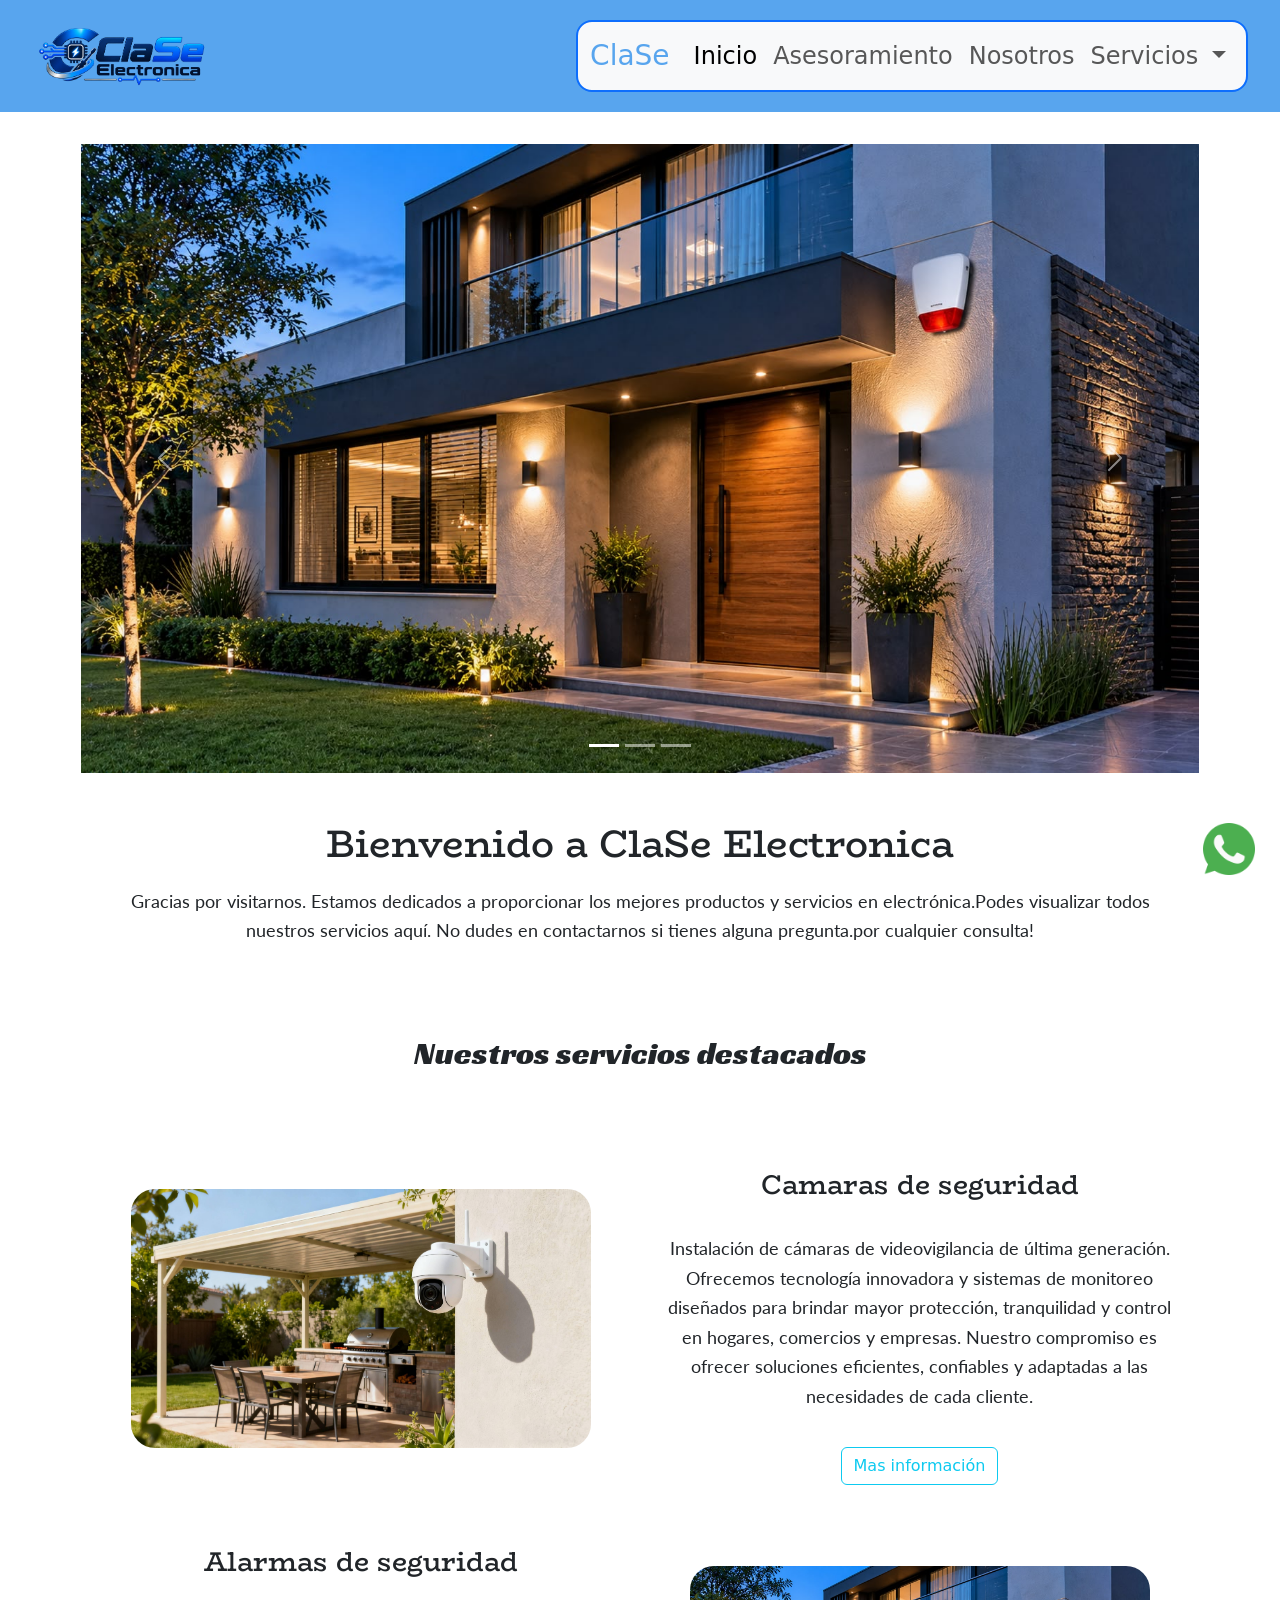
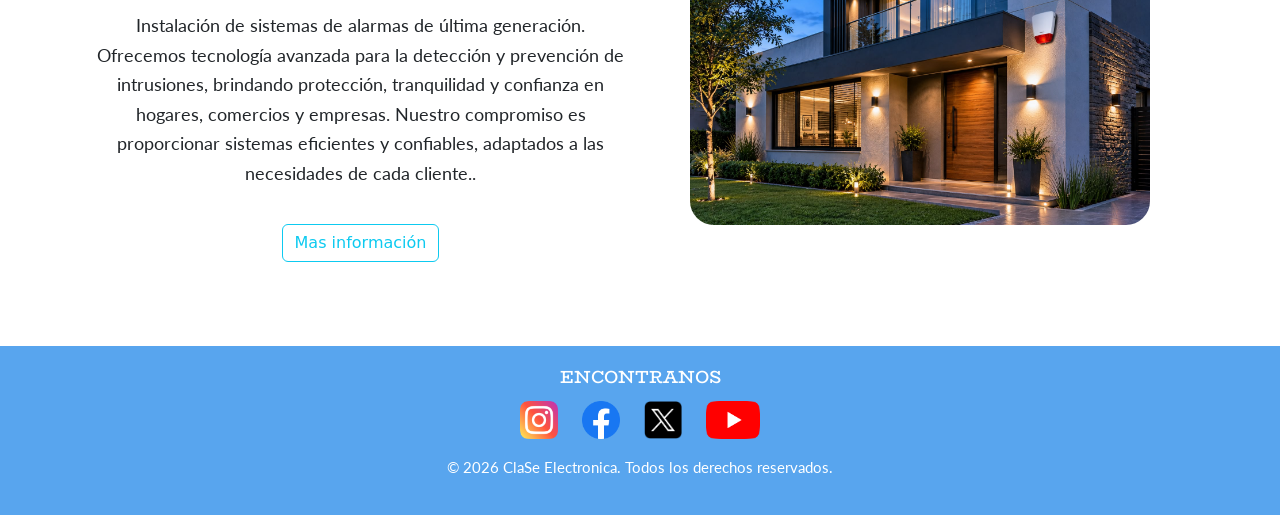
==== commit 275570be: "entrega boostrap lista" ====
--- a/index.html
+++ b/index.html
@@ -1,96 +1,117 @@
 <!DOCTYPE html>
 <html lang="en">
+
 <head>
     <meta charset="UTF-8">
     <meta name="viewport" content="width=device-width, initial-scale=1.0">
     <link rel="shorcut icon" href="./assets/logos/logo ClaSe circular.png" type="image/x-icon">
-    <link href="https://cdn.jsdelivr.net/npm/bootstrap@5.3.8/dist/css/bootstrap.min.css" rel="stylesheet" integrity="sha384-sRIl4kxILFvY47J16cr9ZwB07vP4J8+LH7qKQnuqkuIAvNWLzeN8tE5YBujZqJLB" crossorigin="anonymous">
+    <link href="https://cdn.jsdelivr.net/npm/bootstrap@5.3.8/dist/css/bootstrap.min.css" rel="stylesheet"
+        integrity="sha384-sRIl4kxILFvY47J16cr9ZwB07vP4J8+LH7qKQnuqkuIAvNWLzeN8tE5YBujZqJLB" crossorigin="anonymous">
     <link rel="stylesheet" href="./styles/styles.css">
     <title>ClaSe Electronica</title>
 </head>
+
 <body>
     <header class="header">
         <img src="./assets/logos/logoClaSe.png" alt="Logo de ClaSe Electronica" class="logo">
         <nav class="navbar navbar-expand-lg bg-body-tertiary rounded-4 border border-primary border-2 fs-4">
-        <div class="container-fluid">
-            <a class="navbar-brand fs-3" href="#">ClaSe</a>
-            <button class="navbar-toggler" type="button" data-bs-toggle="collapse" data-bs-target="#navbarNavDropdown" aria-controls="navbarNavDropdown" aria-expanded="false" aria-label="Toggle navigation">
-            <span class="navbar-toggler-icon"></span>
-            </button>
-            <div class="collapse navbar-collapse" id="navbarNavDropdown">
-            <ul class="navbar-nav">
-                <li class="nav-item">
-                <a class="nav-link active" aria-current="page" href="#">Inicio</a>
-                </li>
-                <li class="nav-item">
-                <a class="nav-link" href="./pages/asesoramiento.html">Asesoramiento</a>
-                </li>
-                <li class="nav-item">
-                    <a class="nav-link" href="./pages/nosotros.html">Nosotros</a>
-                </li>
-                <li class="nav-item dropdown">
-                    <a class="nav-link dropdown-toggle" href="#" role="button" data-bs-toggle="dropdown" aria-expanded="false">
-                        Servicios
-                    </a>
-                    <ul class="dropdown-menu fs-5">
-                        <li><a class="dropdown-item" href="./pages/alarmas.html">Alarmas de seguridad</a></li>
-                        <li><a class="dropdown-item" href="#">Camaras de seguridad</a></li>
-                        <li><a class="dropdown-item" href="#">Reparacion de PC's/Noteboocks's</a></li>
-                        <li><a class="dropdown-item" href="#">Armado de PC's</a></li>
+            <div class="container-fluid">
+                <a class="navbar-brand fs-3" href="#">ClaSe</a>
+                <button class="navbar-toggler" type="button" data-bs-toggle="collapse"
+                    data-bs-target="#navbarNavDropdown" aria-controls="navbarNavDropdown" aria-expanded="false"
+                    aria-label="Toggle navigation">
+                    <span class="navbar-toggler-icon"></span>
+                </button>
+                <div class="collapse navbar-collapse" id="navbarNavDropdown">
+                    <ul class="navbar-nav">
+                        <li class="nav-item">
+                            <a class="nav-link active" aria-current="page" href="#">Inicio</a>
+                        </li>
+                        <li class="nav-item">
+                            <a class="nav-link" href="./pages/asesoramiento.html">Asesoramiento</a>
+                        </li>
+                        <li class="nav-item">
+                            <a class="nav-link" href="./pages/nosotros.html">Nosotros</a>
+                        </li>
+                        <li class="nav-item dropdown">
+                            <a class="nav-link dropdown-toggle" href="#" role="button" data-bs-toggle="dropdown"
+                                aria-expanded="false">
+                                Servicios
+                            </a>
+                            <ul class="dropdown-menu fs-5">
+                                <li><a class="dropdown-item" href="./pages/alarmas.html">Alarmas de seguridad</a></li>
+                                <li><a class="dropdown-item" href="./pages/camaras.html">Camaras de seguridad</a></li>
+                                <li><a class="dropdown-item" href="#">Reparacion de PC's/Noteboocks's</a></li>
+                                <li><a class="dropdown-item" href="#">Armado de PC's</a></li>
+                            </ul>
+                        </li>
                     </ul>
-                </li>
-            </ul>
+                </div>
             </div>
-        </div>
         </nav>
     </header>
     <main>
         <div id="carouselExampleCaptions" class="carousel slide">
-        <div class="carousel-indicators">
-            <button type="button" data-bs-target="#carouselExampleCaptions" data-bs-slide-to="0" class="active" aria-current="true" aria-label="Slide 1"></button>
-            <button type="button" data-bs-target="#carouselExampleCaptions" data-bs-slide-to="1" aria-label="Slide 2"></button>
-            <button type="button" data-bs-target="#carouselExampleCaptions" data-bs-slide-to="2" aria-label="Slide 3"></button>
-        </div>
-        <div class="carousel-inner">
-            <div class="carousel-item active">
-            <img src="./assets/ilustrativas/alarma de seguridad.jpeg" class="d-block w-100" alt="alarma de seguridad">
+            <div class="carousel-indicators">
+                <button type="button" data-bs-target="#carouselExampleCaptions" data-bs-slide-to="0" class="active"
+                    aria-current="true" aria-label="Slide 1"></button>
+                <button type="button" data-bs-target="#carouselExampleCaptions" data-bs-slide-to="1"
+                    aria-label="Slide 2"></button>
+                <button type="button" data-bs-target="#carouselExampleCaptions" data-bs-slide-to="2"
+                    aria-label="Slide 3"></button>
             </div>
-            <div class="carousel-item">
-            <img src="/assets/ilustrativas/camara.jpeg" class="d-block w-100" alt="camara de seguridad">
+            <div class="carousel-inner">
+                <div class="carousel-item active">
+                    <img src="./assets/ilustrativas//alarmas/alarma de seguridad.jpeg" class="d-block w-100"
+                        alt="alarma de seguridad">
+                </div>
+                <div class="carousel-item">
+                    <img src="/assets/ilustrativas/camaras/camara con jardin de fondo.jpeg" class="d-block w-100" alt="camara de seguridad">
+                </div>
+                <div class="carousel-item">
+                    <img src="/assets/ilustrativas/electrodomesticos.png" class="d-block w-100" alt="electrodomesticos">
+                </div>
             </div>
-            <div class="carousel-item">
-            <img src="/assets/ilustrativas/electrodomesticos.png" class="d-block w-100" alt="electrodomesticos">
-            </div>
-        </div>
-        <button class="carousel-control-prev" type="button" data-bs-target="#carouselExampleCaptions" data-bs-slide="prev">
-            <span class="carousel-control-prev-icon" aria-hidden="true"></span>
-            <span class="visually-hidden">Previous</span>
-        </button>
-        <button class="carousel-control-next" type="button" data-bs-target="#carouselExampleCaptions" data-bs-slide="next">
-            <span class="carousel-control-next-icon" aria-hidden="true"></span>
-            <span class="visually-hidden">Next</span>
-        </button>
+            <button class="carousel-control-prev" type="button" data-bs-target="#carouselExampleCaptions"
+                data-bs-slide="prev">
+                <span class="carousel-control-prev-icon" aria-hidden="true"></span>
+                <span class="visually-hidden">Previous</span>
+            </button>
+            <button class="carousel-control-next" type="button" data-bs-target="#carouselExampleCaptions"
+                data-bs-slide="next">
+                <span class="carousel-control-next-icon" aria-hidden="true"></span>
+                <span class="visually-hidden">Next</span>
+            </button>
         </div>
         <section class="bienvenidos">
             <h1>Bienvenido a ClaSe Electronica</h1>
-            <p>Gracias por visitarnos. Estamos dedicados a proporcionar los mejores productos y servicios en electrónica.Podes visualizar todos nuestros servicios aquí. No dudes en contactarnos si tienes alguna pregunta.por cualquier consulta!</p>
+            <p>Gracias por visitarnos. Estamos dedicados a proporcionar los mejores productos y servicios en
+                electrónica.Podes visualizar todos nuestros servicios aquí. No dudes en contactarnos si tienes alguna
+                pregunta.por cualquier consulta!</p>
         </section>
         <div class="servicios-destacados">
-                <h2>Nuestros servicios destacados</h2>
+            <h2>Nuestros servicios destacados</h2>
         </div>
         <section class="grid-text">
-                <figure class="img-camara-grid">
-                    <img src="./assets/ilustrativas/alarma con jardin de fondo.jpeg" alt="Sensor Infrarrojo" class="img-camara">
-                </figure>
-                <h3 class="h3-camara">Camaras de seguridad</h3>
-                <p class="p-camara">Instalación de cámaras de videovigilancia de última generación. Ofrecemos tecnología innovadora y sistemas de monitoreo diseñados para brindar mayor protección, tranquilidad y control en hogares, comercios y empresas. Nuestro compromiso es ofrecer soluciones eficientes, confiables y adaptadas a las necesidades de cada cliente.</p>
-                <button type="button" class="btn btn-outline-info btn-grid" href="#">Mas información</button>
-                <figure class="img-alarma-grid">
-                    <img src="./assets/ilustrativas/alarma de seguridad.jpeg" alt="Alarma" class="img-alarma">
-                </figure>
-                <h4 class="h4-alarma">Alarmas de seguridad</h4>
-                <p class="p-alarma">Instalación de sistemas de alarmas de última generación. Ofrecemos tecnología avanzada para la detección y prevención de intrusiones, brindando protección, tranquilidad y confianza en hogares, comercios y empresas. Nuestro compromiso es proporcionar sistemas eficientes y confiables, adaptados a las necesidades de cada cliente..</p>
-                <button type="button" class="btn btn-outline-info btn-grid2">Mas información</button>
+            <figure class="img-camara-grid">
+                <img src="./assets/ilustrativas/camaras/camara.jpeg" alt="Sensor Infrarrojo"
+                    class="img-camara">
+            </figure>
+            <h3 class="h3-camara">Camaras de seguridad</h3>
+            <p class="p-camara">Instalación de cámaras de videovigilancia de última generación. Ofrecemos tecnología
+                innovadora y sistemas de monitoreo diseñados para brindar mayor protección, tranquilidad y control en
+                hogares, comercios y empresas. Nuestro compromiso es ofrecer soluciones eficientes, confiables y
+                adaptadas a las necesidades de cada cliente.</p>
+            <button type="button" class="btn btn-outline-info btn-grid" href="#">Mas información</button>
+            <figure class="img-alarma-grid">
+                <img src="./assets/ilustrativas/alarmas/alarma de seguridad.jpeg" alt="Alarma" class="img-alarma">
+            </figure>
+            <h4 class="h4-alarma">Alarmas de seguridad</h4>
+            <p class="p-alarma">Instalación de sistemas de alarmas de última generación. Ofrecemos tecnología avanzada
+                para la detección y prevención de intrusiones, brindando protección, tranquilidad y confianza en
+                hogares, comercios y empresas. Nuestro compromiso es proporcionar sistemas eficientes y confiables,
+                adaptados a las necesidades de cada cliente..</p>
+            <button type="button" class="btn btn-outline-info btn-grid2">Mas información</button>
         </section>
     </main>
     <footer>
@@ -120,10 +141,14 @@
         <p class="derechos">&copy; 2026 ClaSe Electronica. Todos los derechos reservados.</p>
     </footer>
     <div class="wsp-flotante">
-        <a href="https://wa.me/5492612086116" target="_blank" rel="noopener" class="wsp-flotante" aria-label="Contactanos por WhatsApp">
+        <a href="https://wa.me/5492612086116" target="_blank" rel="noopener" class="wsp-flotante"
+            aria-label="Contactanos por WhatsApp">
             <img src="./assets/logos/whatsapp.png" alt="Logo de WhatsApp" class="wsp-logo">
         </a>
     </div>
-    <script src="https://cdn.jsdelivr.net/npm/bootstrap@5.3.8/dist/js/bootstrap.bundle.min.js" integrity="sha384-FKyoEForCGlyvwx9Hj09JcYn3nv7wiPVlz7YYwJrWVcXK/BmnVDxM+D2scQbITxI" crossorigin="anonymous"></script>
+    <script src="https://cdn.jsdelivr.net/npm/bootstrap@5.3.8/dist/js/bootstrap.bundle.min.js"
+        integrity="sha384-FKyoEForCGlyvwx9Hj09JcYn3nv7wiPVlz7YYwJrWVcXK/BmnVDxM+D2scQbITxI"
+        crossorigin="anonymous"></script>
 </body>
+
 </html>
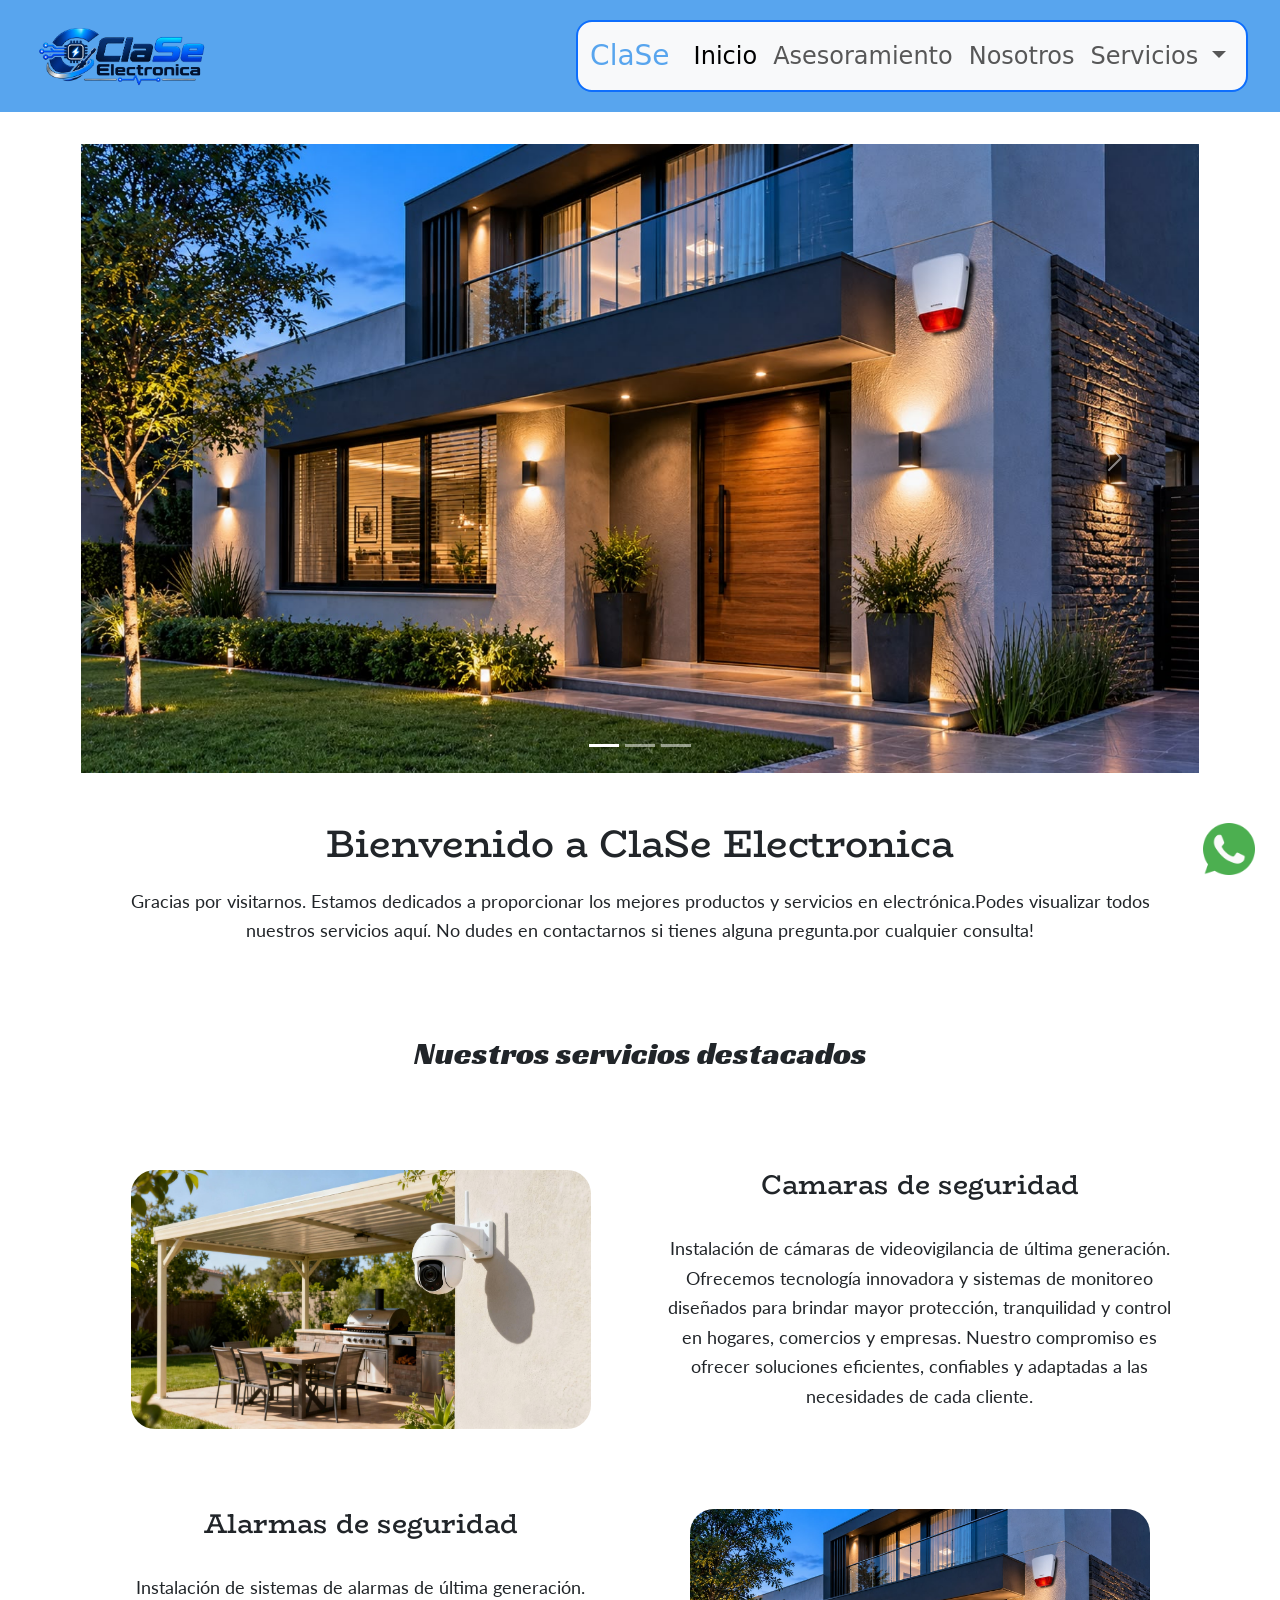
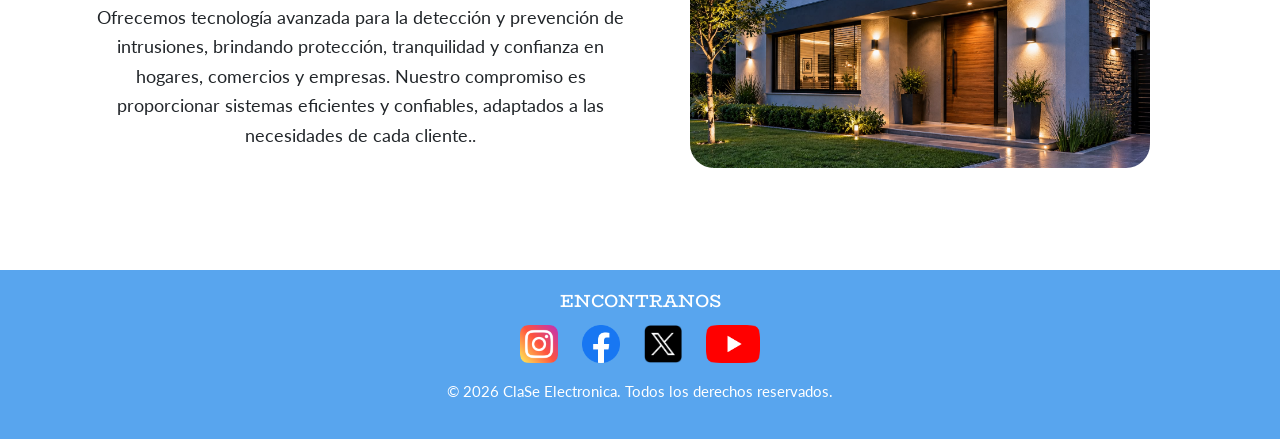
==== commit 1beccbf6: "feat: elimine botones del grid en el index" ====
--- a/index.html
+++ b/index.html
@@ -66,17 +66,13 @@
                         alt="alarma de seguridad">
                 </div>
                 <div class="carousel-item">
-                    <img src="/assets/ilustrativas/camaras/camara con jardin de fondo.jpeg" class="d-block w-100" alt="camara de seguridad">
+                    <img src="/assets/ilustrativas/camaras/camara con jardin de fondo.jpeg" class="d-block w-100"
+                        alt="camara de seguridad">
                 </div>
                 <div class="carousel-item">
                     <img src="/assets/ilustrativas/electrodomesticos.png" class="d-block w-100" alt="electrodomesticos">
                 </div>
             </div>
-            <button class="carousel-control-prev" type="button" data-bs-target="#carouselExampleCaptions"
-                data-bs-slide="prev">
-                <span class="carousel-control-prev-icon" aria-hidden="true"></span>
-                <span class="visually-hidden">Previous</span>
-            </button>
             <button class="carousel-control-next" type="button" data-bs-target="#carouselExampleCaptions"
                 data-bs-slide="next">
                 <span class="carousel-control-next-icon" aria-hidden="true"></span>
@@ -94,15 +90,13 @@
         </div>
         <section class="grid-text">
             <figure class="img-camara-grid">
-                <img src="./assets/ilustrativas/camaras/camara.jpeg" alt="Sensor Infrarrojo"
-                    class="img-camara">
+                <img src="./assets/ilustrativas/camaras/camara.jpeg" alt="Sensor Infrarrojo" class="img-camara">
             </figure>
             <h3 class="h3-camara">Camaras de seguridad</h3>
             <p class="p-camara">Instalación de cámaras de videovigilancia de última generación. Ofrecemos tecnología
                 innovadora y sistemas de monitoreo diseñados para brindar mayor protección, tranquilidad y control en
                 hogares, comercios y empresas. Nuestro compromiso es ofrecer soluciones eficientes, confiables y
                 adaptadas a las necesidades de cada cliente.</p>
-            <button type="button" class="btn btn-outline-info btn-grid" href="#">Mas información</button>
             <figure class="img-alarma-grid">
                 <img src="./assets/ilustrativas/alarmas/alarma de seguridad.jpeg" alt="Alarma" class="img-alarma">
             </figure>
@@ -111,7 +105,6 @@
                 para la detección y prevención de intrusiones, brindando protección, tranquilidad y confianza en
                 hogares, comercios y empresas. Nuestro compromiso es proporcionar sistemas eficientes y confiables,
                 adaptados a las necesidades de cada cliente..</p>
-            <button type="button" class="btn btn-outline-info btn-grid2">Mas información</button>
         </section>
     </main>
     <footer>
--- a/styles/styles.css
+++ b/styles/styles.css
@@ -67,6 +67,61 @@
     left: auto !important;
     right: 0 !important;
 }
+
+/* 1. ESTADO BASE Y TRANSICIÓN SUAVE */
+.navbar .nav-link,
+.navbar-brand,
+.dropdown-item {
+    transition: color 0.3s ease, background-color 0.3s ease, transform 0.2s ease;
+}
+
+/* 2. HOVER (Al pasar el mouse) */
+.navbar .nav-link:hover,
+.navbar-brand:hover {
+    color: #0d6efd !important; /* Azul Bootstrap o el tono de tu marca */
+    transform: translateY(-2px); /* Pequeña elevación */
+}
+
+.dropdown-item:hover {
+    background-color: #e7f1ff; /* Fondo suave en los ítems desplegables */
+    color: #0d6efd;
+    padding-left: 1.5rem; /* Efecto sutil de desplazamiento hacia la derecha */
+}
+
+/* 3. FOCUS (Accesibilidad al navegar con teclado Tab o seleccionar) */
+.navbar .nav-link:focus,
+.navbar-brand:focus,
+.dropdown-item:focus {
+    outline: 2px solid #0d6efd;
+    outline-offset: 3px;
+    border-radius: 6px;
+}
+
+/* 4. ACTIVE (Al hacer clic o mantener presionado) */
+.navbar .nav-link:active,
+.navbar-brand:active,
+.dropdown-item:active {
+    transform: scale(0.95); /* Efecto de pulsación */
+    color: #0a58ca !important;
+}
+
+/* 5. BOTÓN TOGGLER (Hamburguesa en mobile) */
+.navbar-toggler {
+    transition: transform 0.2s ease, box-shadow 0.2s ease;
+}
+
+.navbar-toggler:hover {
+    transform: scale(1.05);
+}
+
+.navbar-toggler:focus {
+    box-shadow: 0 0 0 3px rgba(13, 110, 253, 0.4);
+}
+
+.navbar-toggler:active {
+    transform: scale(0.92);
+}
+
 
 /* MAIN Y CONTENEDOR PRINCIPAL (BASE MONITOR) */
 main {
